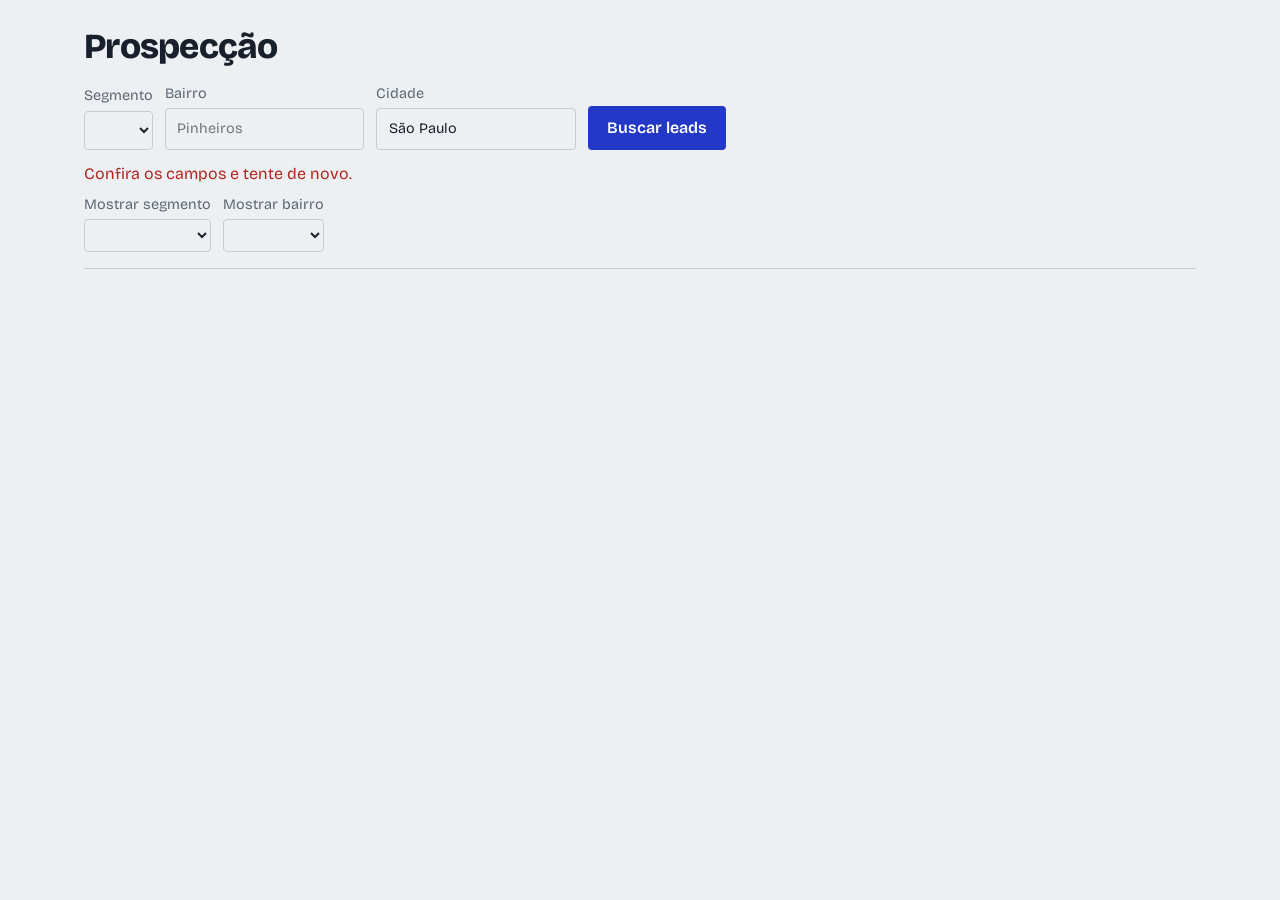
==== static/index.html @ 89476eca "first commit" ====
<!doctype html>
<html lang="pt-BR">
<head>
<meta charset="utf-8">
<meta name="viewport" content="width=device-width, initial-scale=1">
<title>Prospecção</title>
<link rel="preconnect" href="https://fonts.googleapis.com">
<link rel="preconnect" href="https://fonts.gstatic.com" crossorigin>
<link href="https://fonts.googleapis.com/css2?family=Bricolage+Grotesque:opsz,wght@12..96,400;12..96,600;12..96,800&display=swap" rel="stylesheet">
<style>
:root {
  --bg: #edf0f2;
  --ink: #18212b;
  --muted: #5b6672;
  --rule: #c5cdd4;
  --accent: #2438c8;
  --accent-ink: #ffffff;
  --danger: #b3261e;
}

@media (prefers-color-scheme: dark) {
  :root {
    --bg: #12171d;
    --ink: #e8ecf0;
    --muted: #9aa6b2;
    --rule: #2a333d;
    --accent: #8b99ff;
    --accent-ink: #12171d;
    --danger: #ff8a80;
  }
}

* {
  box-sizing: border-box;
}

body {
  margin: 0;
  background: var(--bg);
  color: var(--ink);
  font-family: "Bricolage Grotesque", system-ui, sans-serif;
  line-height: 1.5;
}

.wrap {
  max-width: 72rem;
  margin: 0 auto;
  padding: 0 1.25rem 4rem;
}

header {
  padding-top: 1.75rem;
}

h1 {
  margin: 0 0 1rem;
  font-size: 2.2rem;
  font-weight: 800;
  letter-spacing: -0.02em;
  line-height: 1.1;
}

form {
  display: flex;
  flex-wrap: wrap;
  align-items: flex-end;
  gap: 0.75rem;
}

label {
  display: grid;
  gap: 0.25rem;
  color: var(--muted);
  font-size: 0.9rem;
}

input,
select,
textarea {
  font: inherit;
  color: var(--ink);
  background: transparent;
  border: 1px solid var(--rule);
  border-radius: 4px;
  padding: 0.55rem 0.7rem;
}

select option {
  background: var(--bg);
  color: var(--ink);
}

button.primary {
  font: inherit;
  font-weight: 600;
  color: var(--accent-ink);
  background: var(--accent);
  border: 0;
  border-radius: 4px;
  padding: 0.6rem 1.2rem;
  cursor: pointer;
}

button.primary:disabled {
  opacity: 0.55;
  cursor: progress;
}

#message {
  min-height: 1.5rem;
  margin: 0.75rem 0 0;
  color: var(--muted);
}

#message.error {
  color: var(--danger);
}

#filters {
  display: flex;
  flex-wrap: wrap;
  gap: 0.75rem;
  margin-top: 0.5rem;
}

#filters select {
  padding: 0.35rem 0.6rem;
  font-size: 0.95rem;
}

#stages {
  display: flex;
  gap: 2rem;
  margin-top: 1rem;
  border-bottom: 1px solid var(--rule);
  overflow-x: auto;
}

#stages button {
  display: flex;
  align-items: baseline;
  gap: 0.5rem;
  margin-bottom: -1px;
  padding: 0.75rem 0 0.5rem;
  font: inherit;
  color: var(--muted);
  background: none;
  border: 0;
  border-bottom: 3px solid transparent;
  white-space: nowrap;
  cursor: pointer;
}

#stages button[aria-pressed="true"] {
  color: var(--ink);
  border-bottom-color: var(--accent);
}

.count {
  font-size: 1.9rem;
  font-weight: 800;
  font-variant-numeric: tabular-nums;
  line-height: 1;
}

.lead {
  display: grid;
  grid-template-columns: minmax(0, 1fr) auto;
  gap: 1rem 2rem;
  padding: 1.25rem 0;
  border-bottom: 1px solid var(--rule);
}

.lead h2 {
  margin: 0;
  font-size: 1.3rem;
  font-weight: 700;
  letter-spacing: -0.01em;
  line-height: 1.25;
}

.lead p {
  margin: 0.15rem 0 0;
}

.where {
  color: var(--muted);
}

.phone a {
  color: var(--ink);
  font-weight: 600;
  font-variant-numeric: tabular-nums;
}

.phone.missing {
  color: var(--muted);
}

.actions {
  display: flex;
  flex-wrap: wrap;
  gap: 0.5rem;
  margin: 0.75rem 0 0.6rem;
}

.actions a {
  padding: 0.3rem 0.75rem;
  color: var(--ink);
  font-size: 0.9rem;
  text-decoration: none;
  border: 1px solid var(--rule);
  border-radius: 4px;
}

.actions a:hover {
  border-color: var(--accent);
}

.lead textarea {
  display: block;
  width: 100%;
  min-height: 2.6rem;
  font-size: 0.95rem;
  resize: vertical;
}

.side {
  display: grid;
  align-content: start;
  justify-items: end;
  gap: 0.75rem;
}

.pips {
  display: flex;
  gap: 3px;
  padding-top: 0.45rem;
}

.pip {
  width: 8px;
  height: 8px;
  background: var(--rule);
}

.pip.on {
  background: var(--accent);
}

.empty {
  max-width: 40ch;
  padding: 3rem 0;
  color: var(--muted);
}

:focus-visible {
  outline: 2px solid var(--accent);
  outline-offset: 2px;
}

@media (max-width: 40rem) {
  .lead {
    grid-template-columns: minmax(0, 1fr);
  }

  .side {
    grid-auto-flow: column;
    justify-content: space-between;
    justify-items: start;
    align-items: center;
  }

  .pips {
    padding-top: 0;
  }

  #stages {
    gap: 1.25rem;
  }
}
</style>
</head>
<body>
<div class="wrap">
  <header>
    <h1>Prospecção</h1>
    <form id="search-form">
      <label>Segmento
        <select id="segment"></select>
      </label>
      <label>Bairro
        <input id="neighborhood" required minlength="2" placeholder="Pinheiros" autocomplete="off">
      </label>
      <label>Cidade
        <input id="city" value="São Paulo" autocomplete="off">
      </label>
      <button id="search-button" class="primary" type="submit">Buscar leads</button>
    </form>
    <p id="message" role="status"></p>
  </header>
  <div id="filters">
    <label>Mostrar segmento
      <select id="filter-segment"></select>
    </label>
    <label>Mostrar bairro
      <select id="filter-neighborhood"></select>
    </label>
  </div>
  <nav id="stages" aria-label="Etapas do funil"></nav>
  <main id="list"></main>
</div>
<script>
const STAGES = [
  ["novo", "Novos"],
  ["contatado", "Contatados"],
  ["respondeu", "Responderam"],
  ["fechado", "Fechados"],
  ["descartado", "Descartados"],
];
const STATUS_LABELS = {
  novo: "Novo",
  contatado: "Contatado",
  respondeu: "Respondeu",
  fechado: "Fechado",
  descartado: "Descartado",
};
const PIPS = 6;

const state = {
  leads: [],
  segments: {},
  stage: "novo",
  filter: { segment: "", neighborhood: "" },
};

const $ = (id) => document.getElementById(id);
const enc = encodeURIComponent;

function h(tag, attrs = {}, ...children) {
  const el = document.createElement(tag);
  for (const [key, value] of Object.entries(attrs)) {
    if (key === "class") el.className = value;
    else if (key.startsWith("on")) el.addEventListener(key.slice(2), value);
    else if (value === true) el.setAttribute(key, "");
    else if (value !== false && value != null) el.setAttribute(key, value);
  }
  el.append(...children.filter((child) => child != null && child !== false));
  return el;
}

function plural(count, one, many) {
  return `${count} ${count === 1 ? one : many}`;
}

function showMessage(text, isError = false) {
  $("message").textContent = text;
  $("message").className = isError ? "error" : "";
}

async function api(path, options) {
  const response = await fetch(path, options);
  const body = await response.json().catch(() => ({}));
  if (!response.ok) {
    throw new Error(
      typeof body.detail === "string"
        ? body.detail
        : "Confira os campos e tente de novo."
    );
  }
  return body;
}

function whatsappUrl(phone) {
  const digits = phone.replace(/\D/g, "");
  const national =
    digits.startsWith("55") && digits.length >= 12 ? digits.slice(2) : digits;
  if (national.length === 11 && national[2] === "9") {
    return `https://wa.me/55${national}`;
  }
  return null;
}

function instagramUrl(handle) {
  if (/^https?:\/\//i.test(handle)) return handle;
  return `https://instagram.com/${enc(handle.replace(/^@/, ""))}`;
}

function placeQuery(lead) {
  return [lead.name, lead.address, lead.neighborhood].filter(Boolean).join(" ");
}

function mapsUrl(lead) {
  return `https://www.google.com/maps/search/?api=1&query=${enc(placeQuery(lead))}`;
}

function siteCheckUrl(lead) {
  return `https://www.google.com/search?q=${enc(placeQuery(lead))}`;
}

function externalLink(href, label) {
  return h(
    "a",
    { href, target: "_blank", rel: "noopener noreferrer" },
    label
  );
}

async function updateLead(id, patch, rerender = true) {
  try {
    const updated = await api(`/api/leads/${enc(id)}`, {
      method: "PATCH",
      headers: { "Content-Type": "application/json" },
      body: JSON.stringify(patch),
    });
    state.leads = state.leads.map((lead) => (lead.id === id ? updated : lead));
    if (rerender) render();
  } catch (error) {
    showMessage(error.message, true);
  }
}

function leadRow(lead) {
  const segmentLabel = state.segments[lead.segment] || lead.segment;
  const whatsapp = lead.phone ? whatsappUrl(lead.phone) : null;
  const pips = h(
    "div",
    {
      class: "pips",
      role: "img",
      "aria-label": `Cadastro completo em ${lead.score} de ${PIPS} itens`,
      title:
        "Quanto mais completo o cadastro no mapa (telefone, horário, endereço, Instagram), mais fácil de abordar",
    },
    ...Array.from({ length: PIPS }, (_, index) =>
      h("span", { class: index < lead.score ? "pip on" : "pip" })
    )
  );
  const status = h(
    "select",
    {
      "aria-label": `Etapa de ${lead.name}`,
      onchange: (event) => updateLead(lead.id, { status: event.target.value }),
    },
    ...STAGES.map(([key]) =>
      h(
        "option",
        { value: key, selected: key === lead.status },
        STATUS_LABELS[key]
      )
    )
  );

  return h(
    "article",
    { class: "lead" },
    h(
      "div",
      { class: "info" },
      h("h2", {}, lead.name),
      h("p", { class: "where" }, `${segmentLabel} em ${lead.neighborhood}`),
      lead.address ? h("p", { class: "address" }, lead.address) : null,
      lead.phone
        ? h(
            "p",
            { class: "phone" },
            h("a", { href: `tel:${lead.phone.replace(/[^\d+]/g, "")}` }, lead.phone)
          )
        : h("p", { class: "phone missing" }, "Sem telefone cadastrado"),
      h(
        "div",
        { class: "actions" },
        externalLink(mapsUrl(lead), "Checar no Maps"),
        externalLink(siteCheckUrl(lead), "Conferir site"),
        lead.instagram ? externalLink(instagramUrl(lead.instagram), "Instagram") : null,
        whatsapp ? externalLink(whatsapp, "WhatsApp") : null
      ),
      h(
        "textarea",
        {
          rows: "2",
          placeholder: "Anotações: quem atendeu, o que ficou combinado",
          "aria-label": `Anotações sobre ${lead.name}`,
          onchange: (event) =>
            updateLead(lead.id, { notes: event.target.value }, false),
        },
        lead.notes
      )
    ),
    h("div", { class: "side" }, pips, status)
  );
}

function filteredLeads() {
  const { segment, neighborhood } = state.filter;
  return state.leads.filter(
    (lead) =>
      (!segment || lead.segment === segment) &&
      (!neighborhood || lead.neighborhood === neighborhood)
  );
}

function filterSelect(id, key, allLabel, labelOf) {
  const values = [...new Set(state.leads.map((lead) => lead[key]))].sort();
  $(id).replaceChildren(
    h("option", { value: "", selected: state.filter[key] === "" }, allLabel),
    ...values.map((value) =>
      h(
        "option",
        { value, selected: state.filter[key] === value },
        labelOf(value)
      )
    )
  );
}

function renderFilters() {
  filterSelect(
    "filter-segment",
    "segment",
    "Todos os segmentos",
    (key) => state.segments[key] || key
  );
  filterSelect(
    "filter-neighborhood",
    "neighborhood",
    "Todos os bairros",
    (value) => value
  );
}

function renderStages() {
  const counts = Object.fromEntries(STAGES.map(([key]) => [key, 0]));
  filteredLeads().forEach((lead) => {
    counts[lead.status] += 1;
  });
  $("stages").replaceChildren(
    ...STAGES.map(([key, label]) =>
      h(
        "button",
        {
          type: "button",
          "aria-pressed": String(state.stage === key),
          onclick: () => {
            state.stage = key;
            render();
          },
        },
        h("span", { class: "count" }, String(counts[key])),
        h("span", {}, label)
      )
    )
  );
}

function renderList() {
  const visible = filteredLeads().filter((lead) => lead.status === state.stage);
  if (visible.length === 0) {
    const text =
      state.leads.length === 0
        ? "Nenhum lead ainda. Escolha um segmento e um bairro e clique em Buscar leads."
        : "Nenhum lead nesta etapa.";
    $("list").replaceChildren(h("p", { class: "empty" }, text));
    return;
  }
  $("list").replaceChildren(...visible.map(leadRow));
}

function render() {
  renderFilters();
  renderStages();
  renderList();
}

$("filter-segment").addEventListener("change", (event) => {
  state.filter.segment = event.target.value;
  render();
});

$("filter-neighborhood").addEventListener("change", (event) => {
  state.filter.neighborhood = event.target.value;
  render();
});

$("search-form").addEventListener("submit", async (event) => {
  event.preventDefault();
  const button = $("search-button");
  button.disabled = true;
  showMessage("Buscando no mapa. Isso pode levar até um minuto.");
  try {
    const result = await api("/api/search", {
      method: "POST",
      headers: { "Content-Type": "application/json" },
      body: JSON.stringify({
        segment: $("segment").value,
        neighborhood: $("neighborhood").value,
        city: $("city").value,
      }),
    });
    state.leads = await api("/api/leads");
    state.stage = "novo";
    state.filter = {
      segment: $("segment").value,
      neighborhood: $("neighborhood").value.trim(),
    };
    render();
    showMessage(
      `${plural(result.total, "lugar", "lugares")} no mapa, ${result.found} sem site cadastrado, ${plural(result.added, "novo", "novos")} na sua lista.`
    );
  } catch (error) {
    showMessage(error.message, true);
  } finally {
    button.disabled = false;
  }
});

async function init() {
  try {
    const segments = await api("/api/segments");
    segments.forEach(({ key, label }) => {
      state.segments[key] = label;
      $("segment").append(h("option", { value: key }, label));
    });
    state.leads = await api("/api/leads");
    render();
  } catch (error) {
    showMessage(error.message, true);
  }
}

init();
</script>
</body>
</html>
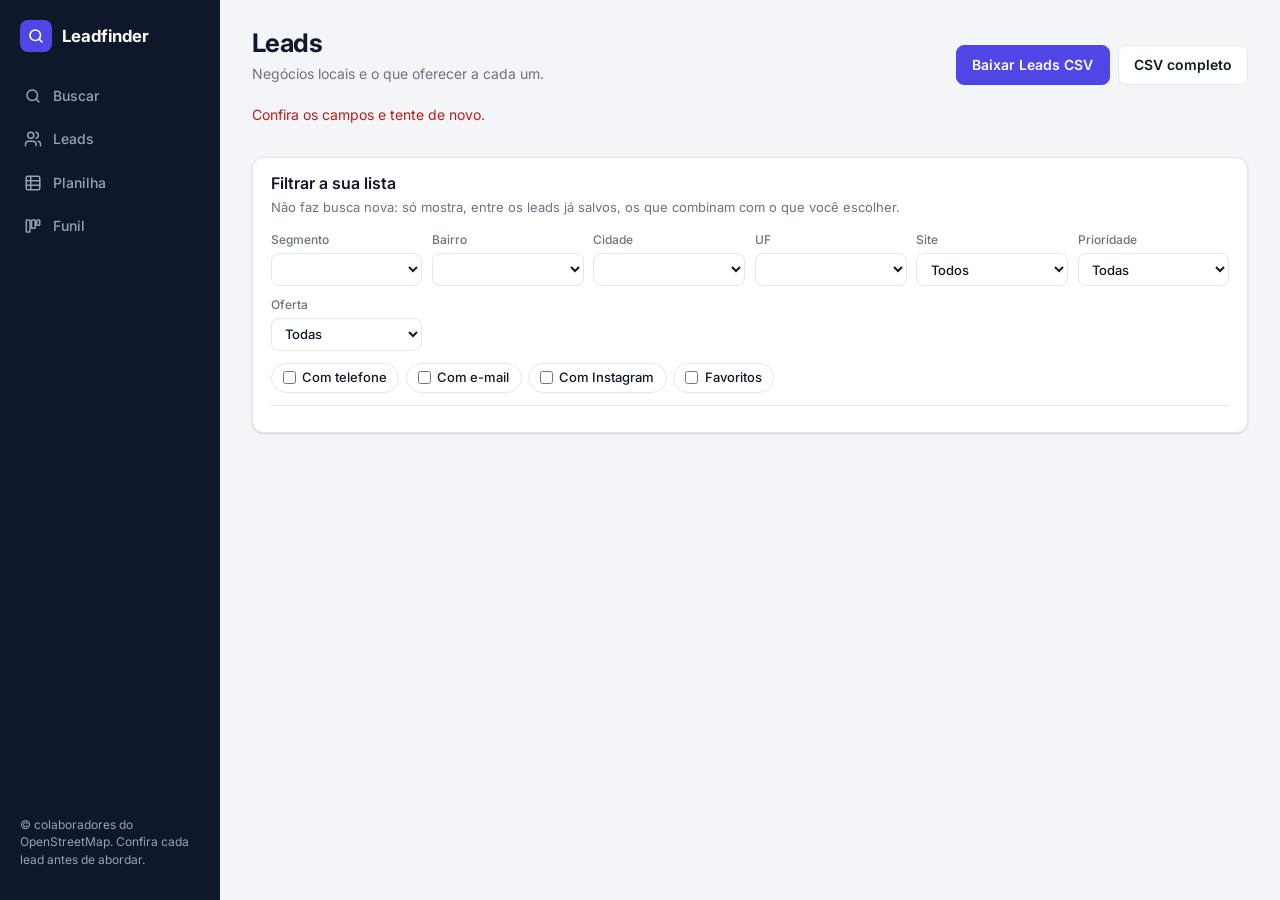
==== commit 46fbf5d3: "novo modelo" ====
--- a/static/index.html
+++ b/static/index.html
@@ -3,255 +3,820 @@
 <head>
 <meta charset="utf-8">
 <meta name="viewport" content="width=device-width, initial-scale=1">
-<title>Prospecção</title>
+<title>Leadfinder · Prospecção</title>
 <link rel="preconnect" href="https://fonts.googleapis.com">
 <link rel="preconnect" href="https://fonts.gstatic.com" crossorigin>
-<link href="https://fonts.googleapis.com/css2?family=Bricolage+Grotesque:opsz,wght@12..96,400;12..96,600;12..96,800&display=swap" rel="stylesheet">
+<link href="https://fonts.googleapis.com/css2?family=Inter:wght@400;500;600;700&display=swap" rel="stylesheet">
 <style>
 :root {
-  --bg: #edf0f2;
-  --ink: #18212b;
-  --muted: #5b6672;
-  --rule: #c5cdd4;
-  --accent: #2438c8;
+  --bg: #f4f5f8;
+  --surface: #ffffff;
+  --surface-2: #f8f9fb;
+  --ink: #111827;
+  --muted: #6b7280;
+  --rule: #e5e7eb;
+  --accent: #4f46e5;
+  --accent-soft: #eef2ff;
   --accent-ink: #ffffff;
-  --danger: #b3261e;
+  --side: #0f172a;
+  --side-ink: #94a3b8;
+  --side-strong: #f8fafc;
+  --side-active: #1e293b;
+  --good: #047857;
+  --good-soft: #ecfdf5;
+  --warn: #b45309;
+  --warn-soft: #fffbeb;
+  --bad: #b91c1c;
+  --bad-soft: #fef2f2;
+  --info: #1d4ed8;
+  --info-soft: #eff6ff;
+  --shadow: 0 1px 2px rgba(16, 24, 40, 0.05), 0 1px 3px rgba(16, 24, 40, 0.08);
+  --overlay: rgba(15, 23, 42, 0.35);
 }
 
 @media (prefers-color-scheme: dark) {
   :root {
-    --bg: #12171d;
-    --ink: #e8ecf0;
-    --muted: #9aa6b2;
-    --rule: #2a333d;
-    --accent: #8b99ff;
-    --accent-ink: #12171d;
-    --danger: #ff8a80;
+    --bg: #0b0f17;
+    --surface: #121826;
+    --surface-2: #0f1522;
+    --ink: #e5e7eb;
+    --muted: #94a3b8;
+    --rule: #222b3a;
+    --accent: #818cf8;
+    --accent-soft: #1e1b4b;
+    --accent-ink: #0b0f17;
+    --side: #070a10;
+    --side-ink: #8391a7;
+    --side-strong: #f1f5f9;
+    --side-active: #161d2b;
+    --good: #34d399;
+    --good-soft: #06291d;
+    --warn: #fbbf24;
+    --warn-soft: #2b1f06;
+    --bad: #f87171;
+    --bad-soft: #2d0e0e;
+    --info: #60a5fa;
+    --info-soft: #0c1a33;
+    --shadow: 0 1px 2px rgba(0, 0, 0, 0.4);
+    --overlay: rgba(0, 0, 0, 0.55);
   }
 }
 
 * {
   box-sizing: border-box;
+}
+
+[hidden] {
+  display: none !important;
 }
 
 body {
   margin: 0;
   background: var(--bg);
   color: var(--ink);
-  font-family: "Bricolage Grotesque", system-ui, sans-serif;
-  line-height: 1.5;
-}
-
-.wrap {
-  max-width: 72rem;
-  margin: 0 auto;
-  padding: 0 1.25rem 4rem;
-}
-
-header {
-  padding-top: 1.75rem;
-}
-
-h1 {
-  margin: 0 0 1rem;
-  font-size: 2.2rem;
-  font-weight: 800;
-  letter-spacing: -0.02em;
-  line-height: 1.1;
-}
-
-form {
-  display: flex;
-  flex-wrap: wrap;
-  align-items: flex-end;
-  gap: 0.75rem;
-}
-
-label {
-  display: grid;
-  gap: 0.25rem;
-  color: var(--muted);
-  font-size: 0.9rem;
-}
-
+  font-family: "Inter", system-ui, sans-serif;
+  font-size: 14px;
+  line-height: 1.45;
+}
+
+button,
 input,
 select,
 textarea {
   font: inherit;
-  color: var(--ink);
-  background: transparent;
-  border: 1px solid var(--rule);
-  border-radius: 4px;
-  padding: 0.55rem 0.7rem;
-}
-
-select option {
-  background: var(--bg);
-  color: var(--ink);
-}
-
-button.primary {
-  font: inherit;
-  font-weight: 600;
+  color: inherit;
+}
+
+a {
+  color: var(--accent);
+}
+
+.app {
+  display: grid;
+  grid-template-columns: 220px minmax(0, 1fr);
+  min-height: 100vh;
+}
+
+.sidebar {
+  position: sticky;
+  top: 0;
+  display: flex;
+  flex-direction: column;
+  height: 100vh;
+  padding: 1.25rem 0.75rem;
+  background: var(--side);
+  color: var(--side-ink);
+}
+
+.brand {
+  display: flex;
+  align-items: center;
+  gap: 0.6rem;
+  padding: 0 0.5rem 1.5rem;
+  color: var(--side-strong);
+  font-size: 1.05rem;
+  font-weight: 700;
+}
+
+.brand-mark {
+  display: grid;
+  place-items: center;
+  width: 2rem;
+  height: 2rem;
+  border-radius: 8px;
+  background: var(--accent);
   color: var(--accent-ink);
-  background: var(--accent);
+}
+
+.nav {
+  display: grid;
+  gap: 0.25rem;
+}
+
+.nav button {
+  display: flex;
+  align-items: center;
+  gap: 0.7rem;
+  width: 100%;
+  padding: 0.6rem 0.75rem;
   border: 0;
-  border-radius: 4px;
-  padding: 0.6rem 1.2rem;
+  border-radius: 8px;
+  background: none;
+  color: var(--side-ink);
+  font-weight: 500;
+  text-align: left;
   cursor: pointer;
 }
 
-button.primary:disabled {
-  opacity: 0.55;
-  cursor: progress;
-}
-
-#message {
-  min-height: 1.5rem;
-  margin: 0.75rem 0 0;
-  color: var(--muted);
-}
-
-#message.error {
-  color: var(--danger);
-}
-
-#filters {
+.nav button:hover {
+  color: var(--side-strong);
+}
+
+.nav button[aria-current="page"] {
+  background: var(--side-active);
+  color: var(--side-strong);
+}
+
+.nav svg,
+.icon {
+  flex: none;
+  width: 18px;
+  height: 18px;
+}
+
+.sidebar-foot {
+  margin-top: auto;
+  padding: 0 0.5rem;
+  font-size: 12px;
+}
+
+main {
+  min-width: 0;
+  padding: 1.5rem 2rem 4rem;
+}
+
+.page-head {
   display: flex;
   flex-wrap: wrap;
-  gap: 0.75rem;
-  margin-top: 0.5rem;
-}
-
-#filters select {
-  padding: 0.35rem 0.6rem;
-  font-size: 0.95rem;
-}
-
-#stages {
-  display: flex;
-  gap: 2rem;
-  margin-top: 1rem;
-  border-bottom: 1px solid var(--rule);
-  overflow-x: auto;
-}
-
-#stages button {
-  display: flex;
-  align-items: baseline;
-  gap: 0.5rem;
-  margin-bottom: -1px;
-  padding: 0.75rem 0 0.5rem;
-  font: inherit;
+  align-items: flex-end;
+  justify-content: space-between;
+  gap: 1rem;
+  margin-bottom: 1.25rem;
+}
+
+h1 {
+  margin: 0;
+  font-size: 1.6rem;
+  font-weight: 700;
+  letter-spacing: -0.02em;
+}
+
+.page-head p {
+  margin: 0.2rem 0 0;
   color: var(--muted);
-  background: none;
-  border: 0;
-  border-bottom: 3px solid transparent;
-  white-space: nowrap;
-  cursor: pointer;
-}
-
-#stages button[aria-pressed="true"] {
-  color: var(--ink);
-  border-bottom-color: var(--accent);
-}
-
-.count {
-  font-size: 1.9rem;
-  font-weight: 800;
-  font-variant-numeric: tabular-nums;
-  line-height: 1;
-}
-
-.lead {
-  display: grid;
-  grid-template-columns: minmax(0, 1fr) auto;
-  gap: 1rem 2rem;
-  padding: 1.25rem 0;
-  border-bottom: 1px solid var(--rule);
-}
-
-.lead h2 {
-  margin: 0;
-  font-size: 1.3rem;
-  font-weight: 700;
-  letter-spacing: -0.01em;
-  line-height: 1.25;
-}
-
-.lead p {
-  margin: 0.15rem 0 0;
-}
-
-.where {
-  color: var(--muted);
-}
-
-.phone a {
-  color: var(--ink);
-  font-weight: 600;
-  font-variant-numeric: tabular-nums;
-}
-
-.phone.missing {
-  color: var(--muted);
-}
-
-.actions {
+}
+
+.actions-row {
   display: flex;
   flex-wrap: wrap;
   gap: 0.5rem;
-  margin: 0.75rem 0 0.6rem;
-}
-
-.actions a {
-  padding: 0.3rem 0.75rem;
+}
+
+.btn {
+  display: inline-flex;
+  align-items: center;
+  justify-content: center;
+  gap: 0.45rem;
+  padding: 0.55rem 0.95rem;
+  border: 1px solid var(--rule);
+  border-radius: 8px;
+  background: var(--surface);
   color: var(--ink);
-  font-size: 0.9rem;
+  font-weight: 600;
   text-decoration: none;
+  white-space: nowrap;
+  cursor: pointer;
+}
+
+.btn:hover {
+  border-color: var(--accent);
+}
+
+.btn.primary {
+  border-color: var(--accent);
+  background: var(--accent);
+  color: var(--accent-ink);
+}
+
+.btn.small {
+  padding: 0.35rem 0.7rem;
+  font-size: 13px;
+  font-weight: 500;
+}
+
+.btn:disabled {
+  opacity: 0.6;
+  cursor: progress;
+}
+
+.btn[aria-pressed="true"] {
+  border-color: var(--accent);
+  color: var(--accent);
+  background: var(--accent-soft);
+}
+
+.card {
   border: 1px solid var(--rule);
-  border-radius: 4px;
-}
-
-.actions a:hover {
+  border-radius: 12px;
+  background: var(--surface);
+  box-shadow: var(--shadow);
+}
+
+.search {
+  padding: 1rem 1.25rem;
+}
+
+.card-title {
+  margin: 0;
+  font-size: 1rem;
+  font-weight: 600;
+}
+
+.card-hint {
+  margin: 0.15rem 0 0.9rem;
+  color: var(--muted);
+  font-size: 13px;
+}
+
+.search form {
+  display: grid;
+  grid-template-columns: minmax(10rem, 1fr) minmax(10rem, 1.4fr) minmax(10rem, 1.2fr) auto;
+  align-items: end;
+  gap: 0.75rem;
+}
+
+label {
+  display: grid;
+  gap: 0.3rem;
+  color: var(--muted);
+  font-size: 12px;
+  font-weight: 500;
+}
+
+input,
+select,
+textarea {
+  width: 100%;
+  padding: 0.55rem 0.7rem;
+  border: 1px solid var(--rule);
+  border-radius: 8px;
+  background: var(--surface);
+  color: var(--ink);
+  font-size: 14px;
+}
+
+input:focus,
+select:focus,
+textarea:focus {
+  outline: 2px solid var(--accent-soft);
   border-color: var(--accent);
 }
 
-.lead textarea {
+select option {
+  background: var(--surface);
+}
+
+.field-hint {
+  min-height: 1.1em;
+  font-size: 12px;
+  font-weight: 400;
+}
+
+.areas {
+  margin-top: 1rem;
+}
+
+.areas-head {
+  padding: 1rem 1.25rem 0.5rem;
+}
+
+.progress {
+  height: 4px;
+  margin-top: 0.9rem;
+  overflow: hidden;
+  border-radius: 999px;
+  background: var(--accent-soft);
+}
+
+.progress[hidden] {
+  display: none;
+}
+
+.progress span {
   display: block;
+  width: 35%;
+  height: 100%;
+  border-radius: 999px;
+  background: var(--accent);
+  animation: slide 1.4s ease-in-out infinite;
+}
+
+@keyframes slide {
+  from {
+    transform: translateX(-100%);
+  }
+  to {
+    transform: translateX(300%);
+  }
+}
+
+#message {
+  margin: 0 0 1rem;
+  color: var(--muted);
+}
+
+#message:empty {
+  display: none;
+}
+
+#message.error {
+  color: var(--bad);
+}
+
+.stats {
+  display: grid;
+  grid-template-columns: repeat(4, minmax(0, 1fr));
+  gap: 0.75rem;
+  margin: 1rem 0;
+}
+
+.stat {
+  padding: 0.9rem 1.1rem;
+}
+
+.stat strong {
+  display: block;
+  font-size: 1.6rem;
+  font-weight: 700;
+  letter-spacing: -0.02em;
+  font-variant-numeric: tabular-nums;
+}
+
+.stat span {
+  color: var(--muted);
+  font-size: 13px;
+}
+
+.toolbar {
+  padding: 0.9rem 1.1rem;
+}
+
+.filters {
+  display: grid;
+  grid-template-columns: repeat(auto-fill, minmax(8.5rem, 1fr));
+  gap: 0.6rem;
+}
+
+.filters select {
+  padding: 0.4rem 0.6rem;
+  font-size: 13px;
+}
+
+.toggles {
+  display: flex;
+  flex-wrap: wrap;
+  gap: 0.4rem;
+  margin-top: 0.75rem;
+}
+
+.chip {
+  display: inline-flex;
+  align-items: center;
+  gap: 0.4rem;
+  width: auto;
+  padding: 0.3rem 0.7rem;
+  border: 1px solid var(--rule);
+  border-radius: 999px;
+  background: var(--surface);
+  color: var(--ink);
+  font-size: 13px;
+  font-weight: 500;
+  cursor: pointer;
+}
+
+.chip input {
+  width: auto;
+  margin: 0;
+  accent-color: var(--accent);
+}
+
+.chip:has(input:checked),
+.chip[aria-pressed="true"] {
+  border-color: var(--accent);
+  background: var(--accent-soft);
+  color: var(--accent);
+}
+
+.chip .count {
+  color: var(--muted);
+  font-variant-numeric: tabular-nums;
+}
+
+.stages {
+  display: flex;
+  flex-wrap: wrap;
+  gap: 0.4rem;
+  margin-top: 0.75rem;
+  padding-top: 0.75rem;
+  border-top: 1px solid var(--rule);
+}
+
+.stages[hidden] {
+  display: none;
+}
+
+.view {
+  margin-top: 1rem;
+}
+
+.view[hidden] {
+  display: none;
+}
+
+.table-wrap {
+  overflow-x: auto;
+}
+
+table {
   width: 100%;
-  min-height: 2.6rem;
-  font-size: 0.95rem;
-  resize: vertical;
-}
-
-.side {
+  border-collapse: collapse;
+}
+
+th {
+  padding: 0.7rem 1rem;
+  border-bottom: 1px solid var(--rule);
+  color: var(--muted);
+  font-size: 11px;
+  font-weight: 600;
+  letter-spacing: 0.06em;
+  text-align: left;
+  text-transform: uppercase;
+  white-space: nowrap;
+}
+
+td {
+  padding: 0.75rem 1rem;
+  border-bottom: 1px solid var(--rule);
+  vertical-align: middle;
+}
+
+tbody tr {
+  cursor: pointer;
+}
+
+tbody tr:hover {
+  background: var(--surface-2);
+}
+
+tbody tr:last-child td {
+  border-bottom: 0;
+}
+
+.name {
+  padding: 0;
+  border: 0;
+  background: none;
+  color: var(--ink);
+  font-weight: 600;
+  text-align: left;
+  cursor: pointer;
+}
+
+.sub {
+  margin-top: 0.1rem;
+  color: var(--muted);
+  font-size: 12px;
+}
+
+.star {
+  padding: 0.2rem;
+  border: 0;
+  background: none;
+  color: var(--muted);
+  font-size: 1.05rem;
+  line-height: 1;
+  cursor: pointer;
+}
+
+.star[aria-pressed="true"] {
+  color: #f59e0b;
+}
+
+.badge {
+  display: inline-flex;
+  align-items: center;
+  gap: 0.35rem;
+  padding: 0.15rem 0.55rem;
+  border-radius: 999px;
+  background: var(--surface-2);
+  color: var(--muted);
+  font-size: 12px;
+  font-weight: 600;
+  white-space: nowrap;
+}
+
+.badge::before {
+  content: "";
+  width: 6px;
+  height: 6px;
+  border-radius: 50%;
+  background: currentColor;
+}
+
+.badge.plain::before {
+  display: none;
+}
+
+.tone-good {
+  background: var(--good-soft);
+  color: var(--good);
+}
+
+.tone-warn {
+  background: var(--warn-soft);
+  color: var(--warn);
+}
+
+.tone-bad {
+  background: var(--bad-soft);
+  color: var(--bad);
+}
+
+.tone-info {
+  background: var(--info-soft);
+  color: var(--info);
+}
+
+.tone-accent {
+  background: var(--accent-soft);
+  color: var(--accent);
+}
+
+.pills {
+  display: flex;
+  flex-wrap: wrap;
+  gap: 0.3rem;
+}
+
+.contact-cell {
+  font-variant-numeric: tabular-nums;
+  white-space: nowrap;
+}
+
+.muted {
+  color: var(--muted);
+}
+
+.empty {
+  padding: 3rem 1rem;
+  color: var(--muted);
+  text-align: center;
+}
+
+.sheet th,
+.sheet td {
+  padding: 0.55rem 0.8rem;
+  font-size: 13px;
+  white-space: nowrap;
+}
+
+.sheet td {
+  max-width: 22rem;
+  overflow: hidden;
+  text-overflow: ellipsis;
+}
+
+.sheet thead th {
+  position: sticky;
+  top: 0;
+  z-index: 2;
+  background: var(--surface);
+}
+
+.sheet th:first-child,
+.sheet td:first-child {
+  position: sticky;
+  left: 0;
+  z-index: 1;
+  background: var(--surface);
+  font-weight: 600;
+}
+
+.sheet thead th:first-child {
+  z-index: 3;
+}
+
+.sheet tr:hover td:first-child {
+  background: var(--surface-2);
+}
+
+.sheet-wrap {
+  max-height: 70vh;
+  overflow: auto;
+}
+
+.sheet-head {
+  display: flex;
+  flex-wrap: wrap;
+  align-items: center;
+  justify-content: space-between;
+  gap: 0.5rem;
+  padding: 0.9rem 1.1rem;
+  border-bottom: 1px solid var(--rule);
+}
+
+.board {
   display: grid;
-  align-content: start;
-  justify-items: end;
+  grid-auto-columns: minmax(15rem, 1fr);
+  grid-auto-flow: column;
   gap: 0.75rem;
-}
-
-.pips {
+  overflow-x: auto;
+  padding-bottom: 0.5rem;
+}
+
+.column {
   display: flex;
-  gap: 3px;
-  padding-top: 0.45rem;
-}
-
-.pip {
-  width: 8px;
-  height: 8px;
-  background: var(--rule);
-}
-
-.pip.on {
-  background: var(--accent);
-}
-
-.empty {
-  max-width: 40ch;
-  padding: 3rem 0;
+  flex-direction: column;
+  gap: 0.6rem;
+  min-height: 12rem;
+  padding: 0.9rem;
+  border: 1px solid var(--rule);
+  border-radius: 12px;
+  background: var(--surface-2);
+}
+
+.column-head {
+  display: flex;
+  align-items: center;
+  justify-content: space-between;
+  font-weight: 700;
+}
+
+.deal {
+  padding: 0.8rem 0.9rem;
+  cursor: pointer;
+}
+
+.deal:hover {
+  border-color: var(--accent);
+}
+
+.deal .name {
+  display: block;
+  margin-bottom: 0.15rem;
+}
+
+.deal .pills {
+  margin-top: 0.5rem;
+}
+
+.overlay {
+  position: fixed;
+  inset: 0;
+  z-index: 10;
+  background: var(--overlay);
+}
+
+.overlay[hidden],
+.drawer[hidden] {
+  display: none;
+}
+
+.drawer {
+  position: fixed;
+  top: 0;
+  right: 0;
+  bottom: 0;
+  z-index: 11;
+  width: min(30rem, 100%);
+  overflow-y: auto;
+  padding: 1.4rem;
+  border-left: 1px solid var(--rule);
+  background: var(--surface);
+  box-shadow: -8px 0 24px rgba(15, 23, 42, 0.12);
+}
+
+.drawer-head {
+  display: flex;
+  align-items: flex-start;
+  justify-content: space-between;
+  gap: 1rem;
+}
+
+.drawer h2 {
+  margin: 0;
+  font-size: 1.25rem;
+  letter-spacing: -0.01em;
+}
+
+.drawer h3 {
+  margin: 1.4rem 0 0.6rem;
   color: var(--muted);
+  font-size: 11px;
+  font-weight: 600;
+  letter-spacing: 0.06em;
+  text-transform: uppercase;
+}
+
+.drawer-meta {
+  display: flex;
+  flex-wrap: wrap;
+  align-items: center;
+  gap: 0.5rem;
+  margin-top: 0.9rem;
+}
+
+.drawer-meta select {
+  width: auto;
+  padding: 0.3rem 0.6rem;
+  font-size: 13px;
+}
+
+.links {
+  display: flex;
+  flex-wrap: wrap;
+  gap: 0.4rem;
+}
+
+.offer-list,
+.reasons {
+  display: grid;
+  gap: 0.4rem;
+  margin: 0;
+  padding: 0;
+  list-style: none;
+}
+
+.offer-list li {
+  padding: 0.6rem 0.75rem;
+  border-radius: 8px;
+  background: var(--accent-soft);
+}
+
+.offer-list strong {
+  display: block;
+  color: var(--accent);
+}
+
+.reasons li {
+  padding-left: 1rem;
+  text-indent: -1rem;
+}
+
+.reasons li::before {
+  content: "• ";
+  color: var(--muted);
+}
+
+.manual-form {
+  display: grid;
+  grid-template-columns: 1fr 1fr;
+  gap: 0.6rem;
+}
+
+.manual-form .full {
+  grid-column: 1 / -1;
+}
+
+.icon-btn {
+  display: grid;
+  place-items: center;
+  width: 2rem;
+  height: 2rem;
+  border: 1px solid var(--rule);
+  border-radius: 8px;
+  background: var(--surface);
+  cursor: pointer;
 }
 
 :focus-visible {
@@ -259,57 +824,200 @@
   outline-offset: 2px;
 }
 
-@media (max-width: 40rem) {
-  .lead {
+@media (max-width: 64rem) {
+  .stats {
+    grid-template-columns: repeat(2, minmax(0, 1fr));
+  }
+
+  .search form {
+    grid-template-columns: 1fr 1fr;
+  }
+}
+
+@media (max-width: 48rem) {
+  .app {
     grid-template-columns: minmax(0, 1fr);
   }
 
-  .side {
-    grid-auto-flow: column;
-    justify-content: space-between;
-    justify-items: start;
+  .sidebar {
+    position: static;
+    flex-direction: row;
     align-items: center;
-  }
-
-  .pips {
-    padding-top: 0;
-  }
-
-  #stages {
-    gap: 1.25rem;
+    height: auto;
+    padding: 0.6rem 1rem;
+  }
+
+  .brand {
+    padding: 0;
+  }
+
+  .brand span:last-child,
+  .sidebar-foot {
+    display: none;
+  }
+
+  .nav {
+    display: flex;
+    margin-left: auto;
+  }
+
+  .nav button {
+    padding: 0.5rem 0.6rem;
+  }
+
+  .nav button span {
+    display: none;
+  }
+
+  .nav button[aria-current="page"] span {
+    display: inline;
+  }
+
+  main {
+    padding: 1rem;
+  }
+
+  .search form,
+  .manual-form {
+    grid-template-columns: minmax(0, 1fr);
   }
 }
 </style>
 </head>
 <body>
-<div class="wrap">
-  <header>
-    <h1>Prospecção</h1>
-    <form id="search-form">
-      <label>Segmento
-        <select id="segment"></select>
-      </label>
-      <label>Bairro
-        <input id="neighborhood" required minlength="2" placeholder="Pinheiros" autocomplete="off">
-      </label>
-      <label>Cidade
-        <input id="city" value="São Paulo" autocomplete="off">
-      </label>
-      <button id="search-button" class="primary" type="submit">Buscar leads</button>
-    </form>
+<div class="app">
+  <aside class="sidebar">
+    <div class="brand">
+      <span class="brand-mark">
+        <svg class="icon" viewBox="0 0 24 24" fill="none" stroke="currentColor" stroke-width="2.2" stroke-linecap="round" stroke-linejoin="round"><circle cx="11" cy="11" r="7"/><path d="m20 20-3.5-3.5"/></svg>
+      </span>
+      <span>Leadfinder</span>
+    </div>
+    <nav class="nav" aria-label="Seções">
+      <button type="button" data-view="buscar">
+        <svg viewBox="0 0 24 24" fill="none" stroke="currentColor" stroke-width="2" stroke-linecap="round" stroke-linejoin="round"><circle cx="11" cy="11" r="7"/><path d="m20 20-3.5-3.5"/></svg>
+        <span>Buscar</span>
+      </button>
+      <button type="button" data-view="leads">
+        <svg viewBox="0 0 24 24" fill="none" stroke="currentColor" stroke-width="2" stroke-linecap="round" stroke-linejoin="round"><path d="M16 21v-2a4 4 0 0 0-4-4H6a4 4 0 0 0-4 4v2"/><circle cx="9" cy="7" r="4"/><path d="M22 21v-2a4 4 0 0 0-3-3.87"/><path d="M16 3.13a4 4 0 0 1 0 7.75"/></svg>
+        <span>Leads</span>
+      </button>
+      <button type="button" data-view="planilha">
+        <svg viewBox="0 0 24 24" fill="none" stroke="currentColor" stroke-width="2" stroke-linecap="round" stroke-linejoin="round"><rect x="3" y="3" width="18" height="18" rx="2"/><path d="M3 9h18M3 15h18M9 3v18"/></svg>
+        <span>Planilha</span>
+      </button>
+      <button type="button" data-view="funil">
+        <svg viewBox="0 0 24 24" fill="none" stroke="currentColor" stroke-width="2" stroke-linecap="round" stroke-linejoin="round"><rect x="3" y="4" width="5" height="16" rx="1"/><rect x="10" y="4" width="5" height="11" rx="1"/><rect x="17" y="4" width="4" height="7" rx="1"/></svg>
+        <span>Funil</span>
+      </button>
+    </nav>
+    <p class="sidebar-foot">© colaboradores do OpenStreetMap. Confira cada lead antes de abordar.</p>
+  </aside>
+
+  <main>
+    <div class="page-head">
+      <div>
+        <h1 id="page-title">Leads</h1>
+        <p id="page-subtitle">Negócios locais e o que oferecer a cada um.</p>
+      </div>
+      <div class="actions-row" id="head-actions">
+        <button id="export-leads" class="btn primary" type="button">Baixar Leads CSV</button>
+        <button id="export-full" class="btn" type="button">CSV completo</button>
+      </div>
+    </div>
+
     <p id="message" role="status"></p>
-  </header>
-  <div id="filters">
-    <label>Mostrar segmento
-      <select id="filter-segment"></select>
-    </label>
-    <label>Mostrar bairro
-      <select id="filter-neighborhood"></select>
-    </label>
-  </div>
-  <nav id="stages" aria-label="Etapas do funil"></nav>
-  <main id="list"></main>
+
+    <section class="view" id="view-buscar" hidden>
+    <div class="card search" aria-label="Buscar no mapa">
+      <h2 class="card-title">Buscar novos leads no mapa</h2>
+      <p class="card-hint">Vai ao OpenStreetMap e traz negócios que ainda não estão na sua lista. Se o servidor estiver ocupado, tento de novo sozinho, e isso pode levar alguns minutos.</p>
+      <form id="search-form">
+        <label>Segmento
+          <select id="segment"></select>
+        </label>
+        <label>Bairro
+          <input id="neighborhood" list="neighborhood-options" required minlength="2" placeholder="Escolha ou digite" autocomplete="off">
+          <datalist id="neighborhood-options"></datalist>
+          <span class="field-hint" id="neighborhood-hint"></span>
+        </label>
+        <label>Cidade
+          <input id="city" value="São Paulo" autocomplete="off">
+        </label>
+        <button id="search-button" class="btn primary" type="submit">Buscar leads</button>
+      </form>
+      <div id="progress" class="progress" hidden><span></span></div>
+    </div>
+    <div class="card areas" id="areas"></div>
+    </section>
+
+    <section class="stats" id="stats" aria-label="Resumo"></section>
+
+    <section class="card toolbar" id="toolbar" aria-label="Filtros">
+      <h2 class="card-title">Filtrar a sua lista</h2>
+      <p class="card-hint">Não faz busca nova: só mostra, entre os leads já salvos, os que combinam com o que você escolher.</p>
+      <div class="filters">
+        <label>Segmento
+          <select id="filter-segment" data-filter="segment"></select>
+        </label>
+        <label>Bairro
+          <select id="filter-neighborhood" data-filter="neighborhood"></select>
+        </label>
+        <label>Cidade
+          <select id="filter-city" data-filter="city"></select>
+        </label>
+        <label>UF
+          <select id="filter-uf" data-filter="uf"></select>
+        </label>
+        <label>Site
+          <select data-filter="site">
+            <option value="">Todos</option>
+            <option value="sem_site_na_fonte">Sem site no mapa</option>
+            <option value="so_rede_social">Só rede social</option>
+            <option value="ausencia_confirmada">Sem site (confirmado)</option>
+            <option value="com_site">Com site</option>
+            <option value="site_com_problemas">Site com problemas</option>
+            <option value="nao_verificado">Não verificado</option>
+          </select>
+        </label>
+        <label>Prioridade
+          <select data-filter="priority">
+            <option value="">Todas</option>
+            <option value="alta">Alta</option>
+            <option value="normal">Normal</option>
+            <option value="baixa">Baixa</option>
+          </select>
+        </label>
+        <label>Oferta
+          <select data-filter="offer">
+            <option value="">Todas</option>
+            <option value="landing_page">Landing page</option>
+            <option value="pagina_propria">Página própria</option>
+            <option value="cardapio_proprio">Cardápio próprio</option>
+            <option value="cardapio_digital">Cardápio digital</option>
+            <option value="dominio_proprio">Domínio próprio</option>
+            <option value="reformulacao">Reformulação</option>
+          </select>
+        </label>
+      </div>
+      <div class="toggles">
+        <label class="chip"><input type="checkbox" data-filter="phone"> Com telefone</label>
+        <label class="chip"><input type="checkbox" data-filter="email"> Com e-mail</label>
+        <label class="chip"><input type="checkbox" data-filter="instagram"> Com Instagram</label>
+        <label class="chip"><input type="checkbox" data-filter="favorite"> Favoritos</label>
+      </div>
+      <div class="stages" id="stages" aria-label="Etapas do funil"></div>
+    </section>
+
+    <section class="view" id="view-leads"></section>
+    <section class="view" id="view-planilha" hidden></section>
+    <section class="view" id="view-funil" hidden></section>
+  </main>
 </div>
+
+<div class="overlay" id="overlay" hidden></div>
+<aside class="drawer" id="drawer" hidden aria-label="Detalhes do lead"></aside>
+
 <script>
 const STAGES = [
   ["novo", "Novos"],
@@ -325,13 +1033,79 @@
   fechado: "Fechado",
   descartado: "Descartado",
 };
-const PIPS = 6;
+const STATUS_TONES = {
+  novo: "tone-info",
+  contatado: "tone-warn",
+  respondeu: "tone-accent",
+  fechado: "tone-good",
+  descartado: "",
+};
+const LEVEL_LABELS = {
+  maxima: "máxima",
+  alta: "alta",
+  media: "média",
+  normal: "normal",
+  baixa: "baixa",
+  indeterminada: "indeterminada",
+};
+const PRIORITY_TONES = { alta: "tone-good", normal: "tone-warn", baixa: "tone-bad" };
+const SITE_LABELS = {
+  nao_verificado: "Não verificado",
+  sem_site_na_fonte: "Sem site no mapa",
+  so_rede_social: "Só rede social",
+  site_informado: "Site no mapa",
+  site_ok: "Site ok",
+  site_com_problemas: "Site com problemas",
+  site_inacessivel: "Site fora do ar",
+  ausencia_confirmada: "Sem site (você confirmou)",
+};
+const SITE_TONES = {
+  nao_verificado: "",
+  sem_site_na_fonte: "tone-warn",
+  so_rede_social: "tone-warn",
+  site_informado: "tone-info",
+  site_ok: "tone-good",
+  site_com_problemas: "tone-bad",
+  site_inacessivel: "tone-bad",
+  ausencia_confirmada: "tone-accent",
+};
+const NO_OWN_SITE = ["sem_site_na_fonte", "so_rede_social", "ausencia_confirmada"];
+const VIEWS = {
+  buscar: ["Buscar", "Procure negócios novos no mapa e veja o que você já buscou."],
+  leads: ["Leads", "Negócios locais e o que oferecer a cada um."],
+  planilha: ["Planilha", "As mesmas colunas do Leads CSV, direto na tela."],
+  funil: ["Funil", "Em que etapa está cada conversa."],
+};
+const EMPTY_FILTER = {
+  segment: "",
+  neighborhood: "",
+  city: "",
+  uf: "",
+  site: "",
+  priority: "",
+  offer: "",
+  phone: false,
+  email: false,
+  instagram: false,
+  favorite: false,
+};
+const MANUAL_FIELDS = [
+  ["manual_phone", "Telefone", "(11) 3333-4444"],
+  ["manual_whatsapp", "WhatsApp", "(11) 98888-7777"],
+  ["manual_instagram", "Instagram", "@perfil"],
+  ["manual_website", "Site próprio", "https://"],
+];
 
 const state = {
+  view: "leads",
+  areas: [],
   leads: [],
+  sheet: { columns: [], ids: [], rows: [] },
   segments: {},
+  options: { segments: [], neighborhoods: [], cities: [], ufs: [] },
   stage: "novo",
-  filter: { segment: "", neighborhood: "" },
+  filter: { ...EMPTY_FILTER },
+  open: null,
 };
 
 const $ = (id) => document.getElementById(id);
@@ -351,6 +1125,19 @@
 
 function plural(count, one, many) {
   return `${count} ${count === 1 ? one : many}`;
+}
+
+function textKey(text) {
+  return (text || "")
+    .normalize("NFD")
+    .replace(/[̀-ͯ]/g, "")
+    .toLowerCase()
+    .replace(/[^a-z0-9]+/g, " ")
+    .trim();
+}
+
+function formatDate(stamp) {
+  return new Date(`${stamp.replace(" ", "T")}Z`).toLocaleDateString("pt-BR");
 }
 
 function showMessage(text, isError = false) {
@@ -371,6 +1158,75 @@
   return body;
 }
 
+function filterQuery(withStage) {
+  const params = new URLSearchParams();
+  for (const [key, value] of Object.entries(state.filter)) {
+    if (value) params.set(key, value === true ? "true" : value);
+  }
+  if (withStage && state.stage) params.set("status", state.stage);
+  return params.toString();
+}
+
+async function refresh() {
+  if (state.view === "buscar") {
+    await loadAreas();
+    render();
+    return;
+  }
+  state.leads = await api(`/api/leads?${filterQuery(false)}`);
+  if (state.view === "planilha") {
+    state.sheet = await api(`/api/leads-table?${filterQuery(true)}`);
+  }
+  render();
+}
+
+async function loadOptions() {
+  state.options = await api("/api/filter-options");
+}
+
+async function loadNeighborhoods() {
+  const city = $("city").value.trim();
+  let names = [];
+  try {
+    names = await api(`/api/neighborhoods?city=${enc(city)}`);
+  } catch (error) {
+    names = [];
+  }
+  $("neighborhood-options").replaceChildren(...names.map((name) => h("option", { value: name })));
+  $("neighborhood-hint").textContent = names.length
+    ? `${plural(names.length, "bairro", "bairros")} de ${city} para escolher. Digite para filtrar.`
+    : "Sem lista para essa cidade: digite o bairro.";
+}
+
+async function loadAreas() {
+  state.areas = await api("/api/areas");
+}
+
+function badge(text, tone = "", plain = false) {
+  return h("span", { class: `badge ${tone}${plain ? " plain" : ""}` }, text);
+}
+
+function priorityBadge(lead) {
+  const level = lead.evaluation.priority.level;
+  return badge(`Prioridade ${LEVEL_LABELS[level]}`, PRIORITY_TONES[level]);
+}
+
+function siteBadge(lead) {
+  return badge(SITE_LABELS[lead.site_state] || lead.site_state, SITE_TONES[lead.site_state]);
+}
+
+function stageBadge(lead) {
+  return badge(STATUS_LABELS[lead.status], STATUS_TONES[lead.status]);
+}
+
+function offerPills(lead, limit = 2) {
+  const offers = lead.evaluation.offers;
+  if (offers.length === 0) return h("span", { class: "muted" }, "—");
+  const shown = offers.slice(0, limit).map((offer) => badge(offer.label, "tone-accent", true));
+  const rest = offers.length - limit;
+  return h("div", { class: "pills" }, ...shown, rest > 0 ? badge(`+${rest}`, "", true) : null);
+}
+
 function whatsappUrl(phone) {
   const digits = phone.replace(/\D/g, "");
   const national =
@@ -398,15 +1254,32 @@
   return `https://www.google.com/search?q=${enc(placeQuery(lead))}`;
 }
 
-function externalLink(href, label) {
+function instagramSearchUrl(lead) {
+  const query = `site:instagram.com ${lead.name} ${lead.neighborhood}`;
+  return `https://www.google.com/search?q=${enc(query)}`;
+}
+
+function externalLink(href, label, extraClass = "btn small") {
   return h(
     "a",
-    { href, target: "_blank", rel: "noopener noreferrer" },
+    { href, class: extraClass, target: "_blank", rel: "noopener noreferrer" },
     label
   );
 }
 
-async function updateLead(id, patch, rerender = true) {
+function whatsappLink(lead) {
+  if (lead.manual_whatsapp) {
+    return externalLink(`https://wa.me/55${lead.manual_whatsapp}`, "WhatsApp");
+  }
+  const potential = lead.phone ? whatsappUrl(lead.phone) : null;
+  return potential ? externalLink(potential, "WhatsApp (não confirmado)") : null;
+}
+
+function findLead(id) {
+  return state.leads.find((lead) => lead.id === id) || null;
+}
+
+async function updateLead(id, patch, reload = true) {
   try {
     const updated = await api(`/api/leads/${enc(id)}`, {
       method: "PATCH",
@@ -414,179 +1287,557 @@
       body: JSON.stringify(patch),
     });
     state.leads = state.leads.map((lead) => (lead.id === id ? updated : lead));
-    if (rerender) render();
+    if (state.open && state.open.id === id) state.open = updated;
+    if (reload) {
+      await refresh();
+      renderDrawer();
+    }
   } catch (error) {
     showMessage(error.message, true);
   }
 }
 
-function leadRow(lead) {
-  const segmentLabel = state.segments[lead.segment] || lead.segment;
-  const whatsapp = lead.phone ? whatsappUrl(lead.phone) : null;
-  const pips = h(
-    "div",
+function favoriteButton(lead) {
+  return h(
+    "button",
     {
-      class: "pips",
-      role: "img",
-      "aria-label": `Cadastro completo em ${lead.score} de ${PIPS} itens`,
-      title:
-        "Quanto mais completo o cadastro no mapa (telefone, horário, endereço, Instagram), mais fácil de abordar",
+      type: "button",
+      class: "star",
+      title: lead.favorite ? "Tirar dos favoritos" : "Favoritar",
+      "aria-label": lead.favorite ? `Tirar ${lead.name} dos favoritos` : `Favoritar ${lead.name}`,
+      "aria-pressed": String(Boolean(lead.favorite)),
+      onclick: (event) => {
+        event.stopPropagation();
+        updateLead(lead.id, { favorite: !lead.favorite });
+      },
     },
-    ...Array.from({ length: PIPS }, (_, index) =>
-      h("span", { class: index < lead.score ? "pip on" : "pip" })
+    lead.favorite ? "★" : "☆"
+  );
+}
+
+function openLead(id) {
+  state.open = findLead(id);
+  renderDrawer();
+}
+
+function closeDrawer() {
+  state.open = null;
+  renderDrawer();
+}
+
+function renderStats() {
+  const leads = state.leads;
+  const count = (test) => leads.filter(test).length;
+  const items = [
+    [leads.length, "Leads (todas as etapas)"],
+    [count((lead) => lead.evaluation.priority.level === "alta"), "Prioridade alta"],
+    [count((lead) => NO_OWN_SITE.includes(lead.site_state)), "Sem site próprio"],
+    [count((lead) => lead.status !== "novo"), "Já abordados"],
+  ];
+  $("stats").replaceChildren(
+    ...items.map(([value, label]) =>
+      h("div", { class: "card stat" }, h("strong", {}, String(value)), h("span", {}, label))
     )
   );
-  const status = h(
+}
+
+function filterSelect(id, key, values, allLabel, labelOf) {
+  const active = state.filter[key];
+  const shown = active && !values.includes(active) ? [active, ...values] : values;
+  $(id).replaceChildren(
+    h("option", { value: "", selected: !active }, allLabel),
+    ...shown.map((value) => h("option", { value, selected: active === value }, labelOf(value)))
+  );
+}
+
+function renderFilters() {
+  const same = (value) => value;
+  const { segments, neighborhoods, cities, ufs } = state.options;
+  filterSelect("filter-segment", "segment", segments, "Todos", (key) => state.segments[key] || key);
+  filterSelect("filter-neighborhood", "neighborhood", neighborhoods, "Todos", same);
+  filterSelect("filter-city", "city", cities, "Todas", same);
+  filterSelect("filter-uf", "uf", ufs, "Todas", same);
+  document.querySelectorAll("[data-filter]").forEach((control) => {
+    const value = state.filter[control.dataset.filter];
+    if (control.type === "checkbox") control.checked = value;
+    else control.value = value;
+  });
+}
+
+function renderStages() {
+  const counts = Object.fromEntries(STAGES.map(([key]) => [key, 0]));
+  state.leads.forEach((lead) => {
+    counts[lead.status] += 1;
+  });
+  const chip = (key, label, count) =>
+    h(
+      "button",
+      {
+        type: "button",
+        class: "chip",
+        "data-stage": key,
+        "aria-pressed": String(state.stage === key),
+        onclick: () => {
+          state.stage = key;
+          refresh().catch((error) => showMessage(error.message, true));
+        },
+      },
+      label,
+      h("span", { class: "count" }, String(count))
+    );
+  $("stages").hidden = state.view === "funil";
+  $("stages").replaceChildren(
+    chip("", "Todas as etapas", state.leads.length),
+    ...STAGES.map(([key, label]) => chip(key, label, counts[key]))
+  );
+}
+
+function emptyText() {
+  if (state.options.segments.length === 0) {
+    return "Nenhum lead ainda. Vá em Buscar, escolha um segmento e um bairro e procure no mapa.";
+  }
+  if (state.leads.length === 0) return "Nenhum lead com esses filtros.";
+  return "Nenhum lead nesta etapa.";
+}
+
+function stageLeads() {
+  return state.leads.filter((lead) => !state.stage || lead.status === state.stage);
+}
+
+function contactCell(lead) {
+  const tags = [
+    lead.manual_whatsapp || lead.phone_kind === "celular" ? badge("WhatsApp", "tone-good", true) : null,
+    lead.instagram ? badge("Instagram", "tone-accent", true) : null,
+    lead.email ? badge("E-mail", "tone-info", true) : null,
+  ].filter(Boolean);
+  return h(
+    "td",
+    { class: "contact-cell" },
+    lead.phone ? h("div", {}, lead.phone) : h("div", { class: "muted" }, "Sem telefone"),
+    tags.length ? h("div", { class: "pills", style: "margin-top: 0.3rem" }, ...tags) : null
+  );
+}
+
+function leadTableRow(lead) {
+  const segmentLabel = state.segments[lead.segment] || lead.segment;
+  return h(
+    "tr",
+    { "data-id": lead.id, onclick: () => openLead(lead.id) },
+    h("td", {}, favoriteButton(lead)),
+    h(
+      "td",
+      {},
+      h("button", { type: "button", class: "name" }, lead.name),
+      h("div", { class: "sub" }, `${segmentLabel} · ${lead.neighborhood}`)
+    ),
+    contactCell(lead),
+    h("td", {}, siteBadge(lead)),
+    h("td", {}, offerPills(lead)),
+    h("td", {}, priorityBadge(lead)),
+    h("td", {}, stageBadge(lead))
+  );
+}
+
+function renderLeads() {
+  const visible = stageLeads();
+  if (visible.length === 0) {
+    $("view-leads").replaceChildren(h("div", { class: "card empty" }, emptyText()));
+    return;
+  }
+  const headers = ["", "Negócio", "Contato", "Site", "Oferecer", "Prioridade", "Etapa"];
+  $("view-leads").replaceChildren(
+    h(
+      "div",
+      { class: "card table-wrap" },
+      h(
+        "table",
+        { class: "leads" },
+        h("thead", {}, h("tr", {}, ...headers.map((title) => h("th", {}, title)))),
+        h("tbody", {}, ...visible.map(leadTableRow))
+      )
+    )
+  );
+}
+
+function sheetCell(value) {
+  const text = value == null ? "" : String(value);
+  if (/^https?:\/\//.test(text)) {
+    return h(
+      "td",
+      { title: text },
+      h("a", { href: text, target: "_blank", rel: "noopener noreferrer", onclick: (event) => event.stopPropagation() }, text)
+    );
+  }
+  return h("td", { title: text }, text);
+}
+
+function renderSheet() {
+  const { columns, ids, rows } = state.sheet;
+  if (rows.length === 0) {
+    $("view-planilha").replaceChildren(h("div", { class: "card empty" }, emptyText()));
+    return;
+  }
+  $("view-planilha").replaceChildren(
+    h(
+      "div",
+      { class: "card" },
+      h(
+        "div",
+        { class: "sheet-head" },
+        h("strong", {}, plural(rows.length, "linha", "linhas")),
+        h("span", { class: "muted" }, "É exatamente o que vai no Leads CSV. Clique numa linha para abrir o lead.")
+      ),
+      h(
+        "div",
+        { class: "sheet-wrap" },
+        h(
+          "table",
+          { class: "sheet" },
+          h("thead", {}, h("tr", {}, ...columns.map((title) => h("th", {}, title)))),
+          h(
+            "tbody",
+            {},
+            ...rows.map((row, index) =>
+              h("tr", { "data-id": ids[index], onclick: () => openLead(ids[index]) }, ...row.map(sheetCell))
+            )
+          )
+        )
+      )
+    )
+  );
+}
+
+function stageSelect(lead) {
+  return h(
     "select",
     {
       "aria-label": `Etapa de ${lead.name}`,
       onchange: (event) => updateLead(lead.id, { status: event.target.value }),
     },
-    ...STAGES.map(([key]) =>
-      h(
-        "option",
-        { value: key, selected: key === lead.status },
-        STATUS_LABELS[key]
-      )
+    ...STAGES.map(([key]) => h("option", { value: key, selected: key === lead.status }, STATUS_LABELS[key]))
+  );
+}
+
+function dealCard(lead) {
+  const segmentLabel = state.segments[lead.segment] || lead.segment;
+  const firstOffer = lead.evaluation.offers[0];
+  return h(
+    "article",
+    { class: "card deal", "data-id": lead.id, onclick: () => openLead(lead.id) },
+    h("button", { type: "button", class: "name" }, lead.name),
+    h("div", { class: "sub" }, `${segmentLabel} · ${lead.neighborhood}`),
+    h("div", { class: "pills" }, priorityBadge(lead), firstOffer ? badge(firstOffer.label, "tone-accent", true) : null)
+  );
+}
+
+function renderBoard() {
+  if (state.leads.length === 0) {
+    $("view-funil").replaceChildren(h("div", { class: "card empty" }, emptyText()));
+    return;
+  }
+  $("view-funil").replaceChildren(
+    h(
+      "div",
+      { class: "board" },
+      ...STAGES.map(([key, label]) => {
+        const leads = state.leads.filter((lead) => lead.status === key);
+        return h(
+          "section",
+          { class: "column", "data-stage": key },
+          h("div", { class: "column-head" }, label, badge(String(leads.length), "", true)),
+          ...(leads.length ? leads.map(dealCard) : [h("p", { class: "muted" }, "Nenhum lead.")])
+        );
+      })
     )
   );
-
+}
+
+function manualForm(lead) {
   return h(
-    "article",
-    { class: "lead" },
+    "form",
+    {
+      class: "manual-form",
+      onsubmit: (event) => {
+        event.preventDefault();
+        const data = new FormData(event.target);
+        updateLead(lead.id, Object.fromEntries(MANUAL_FIELDS.map(([key]) => [key, data.get(key)])));
+      },
+    },
+    ...MANUAL_FIELDS.map(([key, label, placeholder]) =>
+      h(
+        "label",
+        {},
+        label,
+        h("input", { name: key, value: lead[key] || "", placeholder, autocomplete: "off" })
+      )
+    ),
+    h("button", { type: "submit", class: "btn primary full" }, "Salvar checagem")
+  );
+}
+
+function renderDrawer() {
+  const lead = state.open ? findLead(state.open.id) || state.open : null;
+  $("drawer").hidden = !lead;
+  $("overlay").hidden = !lead;
+  if (!lead) return;
+  state.open = lead;
+  const { contact, opportunity, offers, priority } = lead.evaluation;
+  const segmentLabel = state.segments[lead.segment] || lead.segment;
+  const place = [segmentLabel, lead.neighborhood, lead.city, lead.uf].filter(Boolean).join(" · ");
+  const checked = lead.manual_checked_at
+    ? `Última checagem manual em ${formatDate(lead.manual_checked_at)}.`
+    : "Confira no Google e registre aqui o que encontrar.";
+  const absence = lead.absence_confirmed_at
+    ? `Desfazer "sem site" (confirmado em ${formatDate(lead.absence_confirmed_at)})`
+    : "Confirmar que não tem site";
+  $("drawer").replaceChildren(
     h(
       "div",
-      { class: "info" },
-      h("h2", {}, lead.name),
-      h("p", { class: "where" }, `${segmentLabel} em ${lead.neighborhood}`),
-      lead.address ? h("p", { class: "address" }, lead.address) : null,
-      lead.phone
-        ? h(
-            "p",
-            { class: "phone" },
-            h("a", { href: `tel:${lead.phone.replace(/[^\d+]/g, "")}` }, lead.phone)
-          )
-        : h("p", { class: "phone missing" }, "Sem telefone cadastrado"),
-      h(
-        "div",
-        { class: "actions" },
-        externalLink(mapsUrl(lead), "Checar no Maps"),
-        externalLink(siteCheckUrl(lead), "Conferir site"),
-        lead.instagram ? externalLink(instagramUrl(lead.instagram), "Instagram") : null,
-        whatsapp ? externalLink(whatsapp, "WhatsApp") : null
-      ),
-      h(
-        "textarea",
-        {
-          rows: "2",
-          placeholder: "Anotações: quem atendeu, o que ficou combinado",
-          "aria-label": `Anotações sobre ${lead.name}`,
-          onchange: (event) =>
-            updateLead(lead.id, { notes: event.target.value }, false),
-        },
-        lead.notes
-      )
+      { class: "drawer-head" },
+      h("div", {}, h("h2", {}, lead.name), h("div", { class: "sub" }, place)),
+      h("button", { type: "button", class: "icon-btn", "aria-label": "Fechar", onclick: closeDrawer }, "✕")
     ),
-    h("div", { class: "side" }, pips, status)
-  );
-}
-
-function filteredLeads() {
-  const { segment, neighborhood } = state.filter;
-  return state.leads.filter(
-    (lead) =>
-      (!segment || lead.segment === segment) &&
-      (!neighborhood || lead.neighborhood === neighborhood)
-  );
-}
-
-function filterSelect(id, key, allLabel, labelOf) {
-  const values = [...new Set(state.leads.map((lead) => lead[key]))].sort();
-  $(id).replaceChildren(
-    h("option", { value: "", selected: state.filter[key] === "" }, allLabel),
-    ...values.map((value) =>
-      h(
-        "option",
-        { value, selected: state.filter[key] === value },
-        labelOf(value)
-      )
-    )
-  );
-}
-
-function renderFilters() {
-  filterSelect(
-    "filter-segment",
-    "segment",
-    "Todos os segmentos",
-    (key) => state.segments[key] || key
-  );
-  filterSelect(
-    "filter-neighborhood",
-    "neighborhood",
-    "Todos os bairros",
-    (value) => value
-  );
-}
-
-function renderStages() {
-  const counts = Object.fromEntries(STAGES.map(([key]) => [key, 0]));
-  filteredLeads().forEach((lead) => {
-    counts[lead.status] += 1;
-  });
-  $("stages").replaceChildren(
-    ...STAGES.map(([key, label]) =>
+    h(
+      "div",
+      { class: "drawer-meta" },
+      priorityBadge(lead),
+      siteBadge(lead),
+      stageSelect(lead),
       h(
         "button",
         {
           type: "button",
-          "aria-pressed": String(state.stage === key),
-          onclick: () => {
-            state.stage = key;
-            render();
-          },
+          class: "btn small",
+          "data-role": "favorite",
+          "aria-pressed": String(Boolean(lead.favorite)),
+          onclick: () => updateLead(lead.id, { favorite: !lead.favorite }),
         },
-        h("span", { class: "count" }, String(counts[key])),
-        h("span", {}, label)
+        lead.favorite ? "★ Favorito" : "☆ Favoritar"
+      )
+    ),
+    h("h3", {}, "O que oferecer"),
+    offers.length
+      ? h(
+          "ul",
+          { class: "offer-list" },
+          ...offers.map((offer) => h("li", {}, h("strong", {}, offer.label), offer.reason))
+        )
+      : h("p", { class: "muted" }, "Nenhuma oferta até a presença digital ser conhecida."),
+    h("h3", {}, "Contato"),
+    h(
+      "p",
+      {},
+      lead.phone
+        ? h("a", { href: `tel:${lead.phone.replace(/[^\d+]/g, "")}` }, lead.phone)
+        : h("span", { class: "muted" }, "Sem telefone cadastrado"),
+      lead.address ? h("span", { class: "muted" }, ` · ${lead.address}`) : null
+    ),
+    h(
+      "div",
+      { class: "links" },
+      whatsappLink(lead),
+      lead.instagram
+        ? externalLink(instagramUrl(lead.instagram), "Instagram")
+        : externalLink(instagramSearchUrl(lead), "Procurar Instagram"),
+      lead.website ? externalLink(lead.website, "Abrir site") : null,
+      externalLink(siteCheckUrl(lead), "Conferir site"),
+      externalLink(mapsUrl(lead), "Checar no Maps")
+    ),
+    h("h3", {}, "Checagem manual"),
+    h("p", { class: "muted", "data-role": "checked" }, checked),
+    manualForm(lead),
+    h(
+      "p",
+      {},
+      h(
+        "button",
+        {
+          type: "button",
+          class: "btn",
+          "data-role": "absence",
+          onclick: () => updateLead(lead.id, { absence_confirmed: !lead.absence_confirmed_at }),
+        },
+        absence
+      )
+    ),
+    h("h3", {}, "Por que esta prioridade"),
+    h("p", {}, priority.reason),
+    h("p", { class: "muted" }, `Contato: ${LEVEL_LABELS[contact.level]} (${plural(contact.points, "ponto", "pontos")})`),
+    h("ul", { class: "reasons" }, ...contact.reasons.map((reason) => h("li", {}, reason))),
+    h("p", { class: "muted" }, `Oportunidade: ${LEVEL_LABELS[opportunity.level]}`),
+    h("ul", { class: "reasons" }, ...opportunity.reasons.map((reason) => h("li", {}, reason))),
+    h("h3", {}, "Anotações"),
+    h(
+      "textarea",
+      {
+        rows: "4",
+        placeholder: "Quem atendeu, o que ficou combinado",
+        "aria-label": `Anotações sobre ${lead.name}`,
+        onchange: (event) => updateLead(lead.id, { notes: event.target.value }, false),
+      },
+      lead.notes
+    )
+  );
+}
+
+function areaRow(area) {
+  const segmentLabel = state.segments[area.segment] || area.segment;
+  const place = [area.city, area.uf].filter(Boolean).join(" · ") || "—";
+  return h(
+    "tr",
+    {},
+    h("td", {}, h("span", { class: "name" }, segmentLabel)),
+    h("td", {}, area.neighborhood),
+    h("td", {}, place),
+    h("td", {}, String(area.total)),
+    h("td", {}, area.high_priority ? badge(String(area.high_priority), "tone-good", true) : "0"),
+    h("td", {}, String(area.contacted)),
+    h("td", { class: "muted" }, area.last_seen ? formatDate(area.last_seen) : "—"),
+    h(
+      "td",
+      {},
+      h("div", { class: "pills" },
+        h("button", { type: "button", class: "btn small", "data-action": "see", onclick: () => seeArea(area) }, "Ver leads"),
+        h("button", { type: "button", class: "btn small", "data-action": "again", onclick: () => searchAgain(area) }, "Buscar de novo")
       )
     )
   );
 }
 
-function renderList() {
-  const visible = filteredLeads().filter((lead) => lead.status === state.stage);
-  if (visible.length === 0) {
-    const text =
-      state.leads.length === 0
-        ? "Nenhum lead ainda. Escolha um segmento e um bairro e clique em Buscar leads."
-        : "Nenhum lead nesta etapa.";
-    $("list").replaceChildren(h("p", { class: "empty" }, text));
+function renderAreas() {
+  const headers = ["Segmento", "Bairro", "Cidade", "Leads", "Prioridade alta", "Já abordados", "Atualizado", ""];
+  const head = h(
+    "div",
+    { class: "areas-head" },
+    h("h2", { class: "card-title" }, "Áreas que você já buscou"),
+    h("p", { class: "card-hint" }, "Montada a partir dos leads salvos. Uma busca que não trouxe nenhum lead não aparece aqui.")
+  );
+  if (state.areas.length === 0) {
+    $("areas").replaceChildren(head, h("div", { class: "empty" }, "Você ainda não buscou nada."));
     return;
   }
-  $("list").replaceChildren(...visible.map(leadRow));
+  $("areas").replaceChildren(
+    head,
+    h(
+      "div",
+      { class: "table-wrap" },
+      h(
+        "table",
+        {},
+        h("thead", {}, h("tr", {}, ...headers.map((title) => h("th", {}, title)))),
+        h("tbody", {}, ...state.areas.map(areaRow))
+      )
+    )
+  );
+}
+
+function seeArea(area) {
+  state.stage = "";
+  state.filter = {
+    ...EMPTY_FILTER,
+    segment: area.segment,
+    neighborhood: matchOption(state.options.neighborhoods, area.neighborhood) || area.neighborhood,
+    city: area.city ? matchOption(state.options.cities, area.city) || area.city : "",
+  };
+  showView("leads");
+}
+
+function searchAgain(area) {
+  $("segment").value = area.segment;
+  $("neighborhood").value = area.neighborhood;
+  $("city").value = area.city || "São Paulo";
+  $("neighborhood").focus();
+  showMessage("Campos preenchidos. Clique em Buscar leads para repetir a busca.");
+}
+
+function renderView() {
+  const [title, subtitle] = VIEWS[state.view];
+  const searching = state.view === "buscar";
+  $("page-title").textContent = title;
+  $("page-subtitle").textContent = subtitle;
+  $("head-actions").hidden = searching;
+  $("stats").hidden = searching;
+  $("toolbar").hidden = searching;
+  if (searching) renderAreas();
+  document.querySelectorAll("[data-view]").forEach((button) => {
+    button.setAttribute("aria-current", button.dataset.view === state.view ? "page" : "false");
+  });
+  Object.keys(VIEWS).forEach((view) => {
+    $(`view-${view}`).hidden = view !== state.view;
+  });
+  if (state.view === "leads") renderLeads();
+  if (state.view === "planilha") renderSheet();
+  if (state.view === "funil") renderBoard();
 }
 
 function render() {
+  renderStats();
   renderFilters();
   renderStages();
-  renderList();
-}
-
-$("filter-segment").addEventListener("change", (event) => {
-  state.filter.segment = event.target.value;
-  render();
+  renderView();
+}
+
+async function exportCsv(kind) {
+  try {
+    const response = await fetch(`/api/export/${kind}?${filterQuery(true)}`);
+    if (!response.ok) {
+      const body = await response.json().catch(() => ({}));
+      throw new Error(body.detail || "Não consegui exportar. Tente de novo.");
+    }
+    const disposition = response.headers.get("Content-Disposition") || "";
+    const name = (disposition.match(/filename="([^"]+)"/) || [])[1] || "leads.csv";
+    const url = URL.createObjectURL(await response.blob());
+    const link = h("a", { href: url, download: name });
+    document.body.append(link);
+    link.click();
+    link.remove();
+    URL.revokeObjectURL(url);
+    showMessage(`Arquivo ${name} baixado.`);
+  } catch (error) {
+    showMessage(error.message, true);
+  }
+}
+
+function matchOption(values, typed) {
+  return values.find((value) => textKey(value) === textKey(typed)) || "";
+}
+
+function showView(view) {
+  state.view = VIEWS[view] ? view : "leads";
+  if (location.hash !== `#${state.view}`) history.replaceState(null, "", `#${state.view}`);
+  refresh().catch((error) => showMessage(error.message, true));
+}
+
+document.querySelectorAll("[data-filter]").forEach((control) => {
+  control.addEventListener("change", () => {
+    state.filter[control.dataset.filter] =
+      control.type === "checkbox" ? control.checked : control.value;
+    refresh().catch((error) => showMessage(error.message, true));
+  });
 });
 
-$("filter-neighborhood").addEventListener("change", (event) => {
-  state.filter.neighborhood = event.target.value;
-  render();
+document.querySelectorAll("[data-view]").forEach((button) => {
+  button.addEventListener("click", () => showView(button.dataset.view));
 });
+
+$("city").addEventListener("change", () => {
+  loadNeighborhoods();
+});
+
+$("overlay").addEventListener("click", closeDrawer);
+document.addEventListener("keydown", (event) => {
+  if (event.key === "Escape" && state.open) closeDrawer();
+});
+
+$("export-leads").addEventListener("click", () => exportCsv("leads"));
+$("export-full").addEventListener("click", () => exportCsv("completo"));
 
 $("search-form").addEventListener("submit", async (event) => {
   event.preventDefault();
   const button = $("search-button");
   button.disabled = true;
-  showMessage("Buscando no mapa. Isso pode levar até um minuto.");
+  $("progress").hidden = false;
+  showMessage("Buscando no mapa. Pode levar de meio minuto a alguns minutos se o servidor estiver ocupado.");
   try {
     const result = await api("/api/search", {
       method: "POST",
@@ -597,20 +1848,24 @@
         city: $("city").value,
       }),
     });
-    state.leads = await api("/api/leads");
+    await loadOptions();
     state.stage = "novo";
     state.filter = {
-      segment: $("segment").value,
-      neighborhood: $("neighborhood").value.trim(),
+      ...EMPTY_FILTER,
+      segment: matchOption(state.options.segments, $("segment").value),
+      neighborhood: matchOption(state.options.neighborhoods, $("neighborhood").value),
     };
-    render();
+    state.view = "leads";
+    history.replaceState(null, "", "#leads");
+    await refresh();
     showMessage(
-      `${plural(result.total, "lugar", "lugares")} no mapa, ${result.found} sem site cadastrado, ${plural(result.added, "novo", "novos")} na sua lista.`
+      `${plural(result.total, "lugar", "lugares")} no mapa, ${result.without_site} sem site cadastrado, ${plural(result.added, "novo", "novos")} na sua lista.`
     );
   } catch (error) {
     showMessage(error.message, true);
   } finally {
     button.disabled = false;
+    $("progress").hidden = true;
   }
 });
 
@@ -621,8 +1876,11 @@
       state.segments[key] = label;
       $("segment").append(h("option", { value: key }, label));
     });
-    state.leads = await api("/api/leads");
-    render();
+    await loadOptions();
+    await loadNeighborhoods();
+    const first = state.options.segments.length ? "leads" : "buscar";
+    state.view = VIEWS[location.hash.slice(1)] ? location.hash.slice(1) : first;
+    await refresh();
   } catch (error) {
     showMessage(error.message, true);
   }
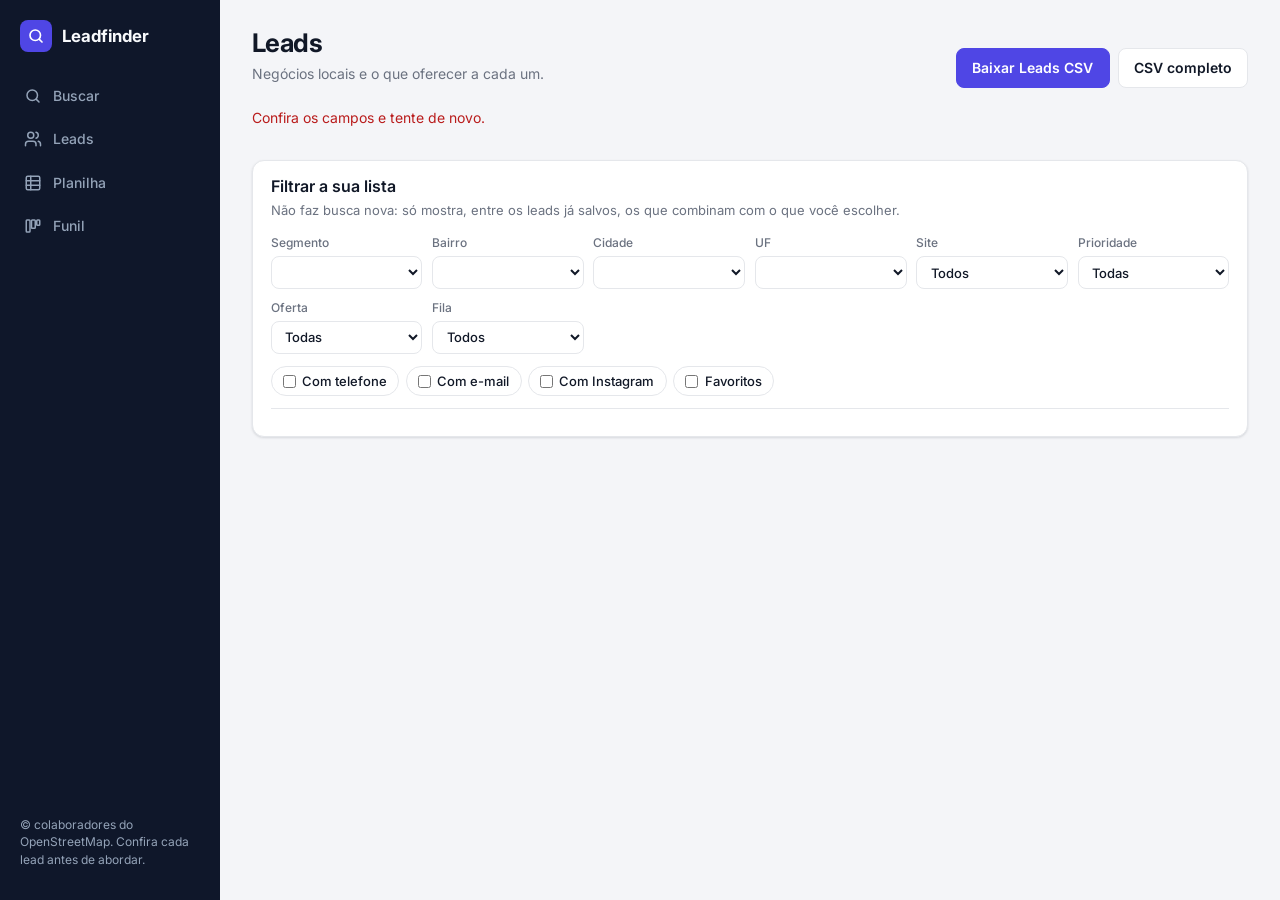
==== commit a771018f: "feat: add vitrine generation module with templates and content management" ====
--- a/static/index.html
+++ b/static/index.html
@@ -256,6 +256,13 @@
   padding: 1rem 1.25rem;
 }
 
+.toolbar-head {
+  display: flex;
+  align-items: flex-start;
+  justify-content: space-between;
+  gap: 1rem;
+}
+
 .card-title {
   margin: 0;
   font-size: 1rem;
@@ -308,12 +315,84 @@
 
 .field-hint {
   min-height: 1.1em;
+  margin: 0.6rem 0 0;
+  color: var(--muted);
   font-size: 12px;
-  font-weight: 400;
-}
-
-.areas {
+}
+
+.today {
+  margin: 0.35rem 0 0;
+  color: var(--muted);
+  font-size: 13px;
+}
+
+.today b {
+  color: var(--ink);
+  font-variant-numeric: tabular-nums;
+}
+
+.vitrine-form {
+  display: grid;
+  gap: 0.6rem;
+  margin-top: 0.8rem;
+}
+
+.vitrine-form input,
+.vitrine-form textarea,
+.drawer textarea.msg {
+  width: 100%;
+}
+
+.drawer textarea.msg {
+  min-height: 9rem;
+}
+
+.vitrine-edit summary {
+  margin: 0.7rem 0;
+  color: var(--muted);
+  cursor: pointer;
+}
+
+.warn-text {
+  margin: 0.4rem 0;
+  color: var(--bad);
+  font-size: 13px;
+}
+
+.areas,
+.preview {
   margin-top: 1rem;
+}
+
+.preview-head {
+  padding: 1rem 1.25rem 0.75rem;
+}
+
+.preview-actions {
+  display: flex;
+  flex-wrap: wrap;
+  align-items: center;
+  gap: 0.5rem;
+  margin-top: 0.75rem;
+}
+
+.preview-actions .spacer {
+  flex: 1;
+}
+
+.preview tbody tr.dim {
+  opacity: 0.55;
+  cursor: default;
+}
+
+.preview .check-col {
+  width: 2.5rem;
+  padding-right: 0;
+}
+
+.preview .check-col input {
+  width: auto;
+  accent-color: var(--accent);
 }
 
 .areas-head {
@@ -919,6 +998,7 @@
       <div>
         <h1 id="page-title">Leads</h1>
         <p id="page-subtitle">Negócios locais e o que oferecer a cada um.</p>
+        <p class="today" id="today-line"></p>
       </div>
       <div class="actions-row" id="head-actions">
         <button id="export-leads" class="btn primary" type="button">Baixar Leads CSV</button>
@@ -931,7 +1011,7 @@
     <section class="view" id="view-buscar" hidden>
     <div class="card search" aria-label="Buscar no mapa">
       <h2 class="card-title">Buscar novos leads no mapa</h2>
-      <p class="card-hint">Vai ao OpenStreetMap e traz negócios que ainda não estão na sua lista. Se o servidor estiver ocupado, tento de novo sozinho, e isso pode levar alguns minutos.</p>
+      <p class="card-hint">Vai ao OpenStreetMap e mostra os negócios que encontrar. Nada é salvo até você escolher. Se o servidor estiver ocupado, tento de novo sozinho, e isso pode levar alguns minutos.</p>
       <form id="search-form">
         <label>Segmento
           <select id="segment"></select>
@@ -939,23 +1019,29 @@
         <label>Bairro
           <input id="neighborhood" list="neighborhood-options" required minlength="2" placeholder="Escolha ou digite" autocomplete="off">
           <datalist id="neighborhood-options"></datalist>
-          <span class="field-hint" id="neighborhood-hint"></span>
         </label>
         <label>Cidade
           <input id="city" value="São Paulo" autocomplete="off">
         </label>
         <button id="search-button" class="btn primary" type="submit">Buscar leads</button>
       </form>
+      <p class="field-hint" id="neighborhood-hint"></p>
       <div id="progress" class="progress" hidden><span></span></div>
     </div>
+    <div class="card preview" id="preview" hidden></div>
     <div class="card areas" id="areas"></div>
     </section>
 
     <section class="stats" id="stats" aria-label="Resumo"></section>
 
     <section class="card toolbar" id="toolbar" aria-label="Filtros">
-      <h2 class="card-title">Filtrar a sua lista</h2>
-      <p class="card-hint">Não faz busca nova: só mostra, entre os leads já salvos, os que combinam com o que você escolher.</p>
+      <div class="toolbar-head">
+        <div>
+          <h2 class="card-title">Filtrar a sua lista</h2>
+          <p class="card-hint">Não faz busca nova: só mostra, entre os leads já salvos, os que combinam com o que você escolher.</p>
+        </div>
+        <button id="clear-filters" class="btn small" type="button" hidden>Limpar filtros</button>
+      </div>
       <div class="filters">
         <label>Segmento
           <select id="filter-segment" data-filter="segment"></select>
@@ -999,6 +1085,13 @@
             <option value="reformulacao">Reformulação</option>
           </select>
         </label>
+        <label>Fila
+          <select data-filter="queue">
+            <option value="">Todos</option>
+            <option value="hoje">Para abordar hoje</option>
+            <option value="follow_up">Fazer follow-up</option>
+          </select>
+        </label>
       </div>
       <div class="toggles">
         <label class="chip"><input type="checkbox" data-filter="phone"> Com telefone</label>
@@ -1021,6 +1114,7 @@
 <script>
 const STAGES = [
   ["novo", "Novos"],
+  ["prospecto", "Possíveis prospectos"],
   ["contatado", "Contatados"],
   ["respondeu", "Responderam"],
   ["fechado", "Fechados"],
@@ -1028,6 +1122,7 @@
 ];
 const STATUS_LABELS = {
   novo: "Novo",
+  prospecto: "Possível prospecto",
   contatado: "Contatado",
   respondeu: "Respondeu",
   fechado: "Fechado",
@@ -1035,6 +1130,7 @@
 };
 const STATUS_TONES = {
   novo: "tone-info",
+  prospecto: "tone-accent",
   contatado: "tone-warn",
   respondeu: "tone-accent",
   fechado: "tone-good",
@@ -1069,6 +1165,7 @@
   site_inacessivel: "tone-bad",
   ausencia_confirmada: "tone-accent",
 };
+const NOT_APPROACHED = ["novo", "prospecto"];
 const NO_OWN_SITE = ["sem_site_na_fonte", "so_rede_social", "ausencia_confirmada"];
 const VIEWS = {
   buscar: ["Buscar", "Procure negócios novos no mapa e veja o que você já buscou."],
@@ -1088,6 +1185,7 @@
   email: false,
   instagram: false,
   favorite: false,
+  queue: "",
 };
 const MANUAL_FIELDS = [
   ["manual_phone", "Telefone", "(11) 3333-4444"],
@@ -1099,6 +1197,8 @@
 const state = {
   view: "leads",
   areas: [],
+  preview: null,
+  saving: false,
   leads: [],
   sheet: { columns: [], ids: [], rows: [] },
   segments: {},
@@ -1106,6 +1206,8 @@
   stage: "novo",
   filter: { ...EMPTY_FILTER },
   open: null,
+  today: { sent: 0, limit: 15, remaining: 15 },
+  outreach: null,
 };
 
 const $ = (id) => document.getElementById(id);
@@ -1168,6 +1270,7 @@
 }
 
 async function refresh() {
+  await loadToday();
   if (state.view === "buscar") {
     await loadAreas();
     render();
@@ -1182,6 +1285,17 @@
 
 async function loadOptions() {
   state.options = await api("/api/filter-options");
+}
+
+async function loadToday() {
+  state.today = await api("/api/today");
+  const { sent, limit, remaining } = state.today;
+  $("today-line").replaceChildren(
+    "Abordados hoje: ",
+    h("b", {}, String(sent)),
+    ` de ${limit}`,
+    remaining === 0 ? " · limite do dia atingido" : ""
+  );
 }
 
 async function loadNeighborhoods() {
@@ -1288,8 +1402,10 @@
     });
     state.leads = state.leads.map((lead) => (lead.id === id ? updated : lead));
     if (state.open && state.open.id === id) state.open = updated;
+    if ($("message").className === "error") showMessage("");
     if (reload) {
       await refresh();
+      if (state.open && state.open.id === id) await loadOutreach(id);
       renderDrawer();
     }
   } catch (error) {
@@ -1317,7 +1433,9 @@
 
 function openLead(id) {
   state.open = findLead(id);
+  state.outreach = null;
   renderDrawer();
+  loadOutreach(id);
 }
 
 function closeDrawer() {
@@ -1332,7 +1450,7 @@
     [leads.length, "Leads (todas as etapas)"],
     [count((lead) => lead.evaluation.priority.level === "alta"), "Prioridade alta"],
     [count((lead) => NO_OWN_SITE.includes(lead.site_state)), "Sem site próprio"],
-    [count((lead) => lead.status !== "novo"), "Já abordados"],
+    [count((lead) => !NOT_APPROACHED.includes(lead.status)), "Já abordados"],
   ];
   $("stats").replaceChildren(
     ...items.map(([value, label]) =>
@@ -1362,6 +1480,9 @@
     if (control.type === "checkbox") control.checked = value;
     else control.value = value;
   });
+  const active = Object.values(state.filter).filter(Boolean).length;
+  $("clear-filters").hidden = active === 0;
+  $("clear-filters").textContent = `Limpar filtros (${active})`;
 }
 
 function renderStages() {
@@ -1434,7 +1555,17 @@
     h("td", {}, siteBadge(lead)),
     h("td", {}, offerPills(lead)),
     h("td", {}, priorityBadge(lead)),
-    h("td", {}, stageBadge(lead))
+    h(
+      "td",
+      {},
+      h(
+        "div",
+        { class: "pills" },
+        stageBadge(lead),
+        lead.do_not_contact_at ? badge("Não contatar", "tone-bad", true) : null,
+        lead.vitrine_slug ? badge("Vitrine", "tone-info", true) : null
+      )
+    )
   );
 }
 
@@ -1573,6 +1704,274 @@
     ),
     h("button", { type: "submit", class: "btn primary full" }, "Salvar checagem")
   );
+}
+
+function parseLines(text, key) {
+  return text
+    .split("\n")
+    .map((line) => line.trim())
+    .filter(Boolean)
+    .map((line) => {
+      const [name, ...rest] = line.split("|");
+      return { name: name.trim(), [key]: rest.join("|").trim() };
+    });
+}
+
+function linesOf(items, key) {
+  return (items || [])
+    .map((item) => (item[key] ? `${item.name} | ${item[key]}` : item.name))
+    .join("\n");
+}
+
+async function loadOutreach(id) {
+  const lead = findLead(id);
+  if (!lead) return;
+  const outreach = { leadId: id, vitrine: null, message: null, error: null };
+  try {
+    if (lead.vitrine_slug) {
+      outreach.vitrine = await api(`/api/vitrines/${enc(lead.vitrine_slug)}`);
+    }
+    const eligible =
+      !lead.do_not_contact_at && (NOT_APPROACHED.includes(lead.status) || lead.follow_up_due);
+    if (eligible && lead.vitrine_slug) {
+      const kind = lead.follow_up_due ? "follow_up" : "abordagem";
+      outreach.message = await api(`/api/leads/${enc(id)}/message?kind=${kind}`);
+    }
+  } catch (error) {
+    outreach.error = error.message;
+  }
+  state.outreach = outreach;
+  if (state.open && state.open.id === id) renderDrawer();
+}
+
+async function postAndReload(path, success) {
+  try {
+    const result = await api(path, { method: "POST" });
+    showMessage(success(result));
+    await refresh();
+    if (state.open) await loadOutreach(state.open.id);
+    renderDrawer();
+  } catch (error) {
+    showMessage(error.message, true);
+  }
+}
+
+function createVitrine(id) {
+  return postAndReload(`/api/leads/${enc(id)}/vitrine`, () => "Vitrine criada.");
+}
+
+function exportVitrine(slug) {
+  return postAndReload(
+    `/api/vitrines/${enc(slug)}/export`,
+    (result) => `Pasta gravada em ${result.path}. Publique essa pasta no seu projeto de hospedagem antes de enviar o link.`
+  );
+}
+
+function makeClientFolder(slug) {
+  return postAndReload(
+    `/api/vitrines/${enc(slug)}/folder`,
+    (result) => `Pasta do cliente em ${result.path}. Abra no Claude Code e leia o PROMPT.md.`
+  );
+}
+
+async function saveVitrine(slug, data) {
+  const body = {
+    category: data.get("category") || "",
+    address: data.get("address") || "",
+    hours: data.get("hours") || "",
+    services: parseLines(data.get("services") || "", "text"),
+    menu: parseLines(data.get("menu") || "", "price"),
+    approved: data.get("approved") === "on",
+  };
+  try {
+    await api(`/api/vitrines/${enc(slug)}`, {
+      method: "PATCH",
+      headers: { "Content-Type": "application/json" },
+      body: JSON.stringify(body),
+    });
+    showMessage("Vitrine salva.");
+    if (state.open) await loadOutreach(state.open.id);
+  } catch (error) {
+    showMessage(error.message, true);
+  }
+}
+
+function formField(name, label, value, maxlength) {
+  return h(
+    "label",
+    {},
+    label,
+    h("input", { name, value: value || "", maxlength, autocomplete: "off" })
+  );
+}
+
+function formArea(name, label, value) {
+  return h("label", {}, label, h("textarea", { name, rows: "4" }, value));
+}
+
+function vitrineBlock(lead, vitrine) {
+  const content = vitrine.content || {};
+  const exported = vitrine.exported_at
+    ? `Exportada em ${formatDate(vitrine.exported_at)}`
+    : "Ainda não exportada";
+  const form = h(
+    "form",
+    {
+      class: "vitrine-form",
+      onsubmit: (event) => {
+        event.preventDefault();
+        saveVitrine(vitrine.slug, new FormData(event.target));
+      },
+    },
+    formField("category", "Categoria (ex.: Barbearia)", content.category, 40),
+    formField("address", "Endereço completo, com número", content.address, 160),
+    formField("hours", "Horário (só o que você confirmou)", content.hours, 120),
+    formArea("services", "Serviços reais, um por linha: Nome | descrição", linesOf(content.services, "text")),
+    formArea("menu", "Cardápio (só comida), um por linha: Nome | preço", linesOf(content.menu, "price")),
+    h(
+      "label",
+      { class: "chip" },
+      h("input", { type: "checkbox", name: "approved", checked: vitrine.approved }),
+      " Aprovada pelo dono (tira a faixa de prévia)"
+    ),
+    h("button", { type: "submit", class: "btn primary" }, "Salvar vitrine")
+  );
+  return [
+    h(
+      "div",
+      { class: "pills" },
+      badge(vitrine.approved ? "Aprovada" : "Prévia", vitrine.approved ? "tone-good" : "tone-warn"),
+      badge(exported, "", true)
+    ),
+    h(
+      "div",
+      { class: "links", style: "margin-top: 0.6rem" },
+      externalLink(vitrine.local_url, "Abrir prévia"),
+      h("button", { type: "button", class: "btn small", "data-role": "export", onclick: () => exportVitrine(vitrine.slug) }, "Exportar pasta"),
+      h("button", { type: "button", class: "btn small", "data-role": "folder", onclick: () => makeClientFolder(vitrine.slug) }, "Preparar pasta do cliente")
+    ),
+    vitrine.public_url
+      ? h("p", { class: "muted", "data-role": "public-url" }, `Link público: ${vitrine.public_url}`)
+      : h("p", { class: "muted", "data-role": "no-base" }, "Sem LEADFINDER_VITRINE_BASE: só a prévia local."),
+    h("details", { class: "vitrine-edit" }, h("summary", {}, "Editar conteúdo da vitrine"), form),
+  ];
+}
+
+function whatsappTextUrl(message, text) {
+  return `https://wa.me/${message.whatsapp}?text=${enc(text)}`;
+}
+
+function messageBlock(lead, message) {
+  const isFollowUp = message.case === "follow_up";
+  const title = isFollowUp ? "Mensagem de follow-up" : "Mensagem de abordagem";
+  if (!message.text) {
+    return [
+      h("h3", {}, title),
+      h("p", { class: "muted", "data-role": "no-message" }, message.reason || "Sem mensagem."),
+    ];
+  }
+  const canOpen = message.can_whatsapp && /^\d{12,13}$/.test(message.whatsapp);
+  const area = h(
+    "textarea",
+    {
+      class: "msg",
+      id: "message-text",
+      "aria-label": title,
+      oninput: (event) => {
+        const link = $("wa-link");
+        if (link) link.href = whatsappTextUrl(message, event.target.value);
+      },
+    },
+    message.text
+  );
+  const copy = h(
+    "button",
+    {
+      type: "button",
+      class: "btn small",
+      "data-role": "copy",
+      onclick: async (event) => {
+        try {
+          await navigator.clipboard.writeText(area.value);
+          event.target.textContent = "Copiada!";
+        } catch (error) {
+          event.target.textContent = "Selecione e copie";
+        }
+      },
+    },
+    "Copiar mensagem"
+  );
+  return [
+    h("h3", {}, title),
+    isFollowUp ? h("p", { class: "muted" }, "Já passaram 3 dias ou mais desde o contato.") : null,
+    area,
+    ...message.warnings.map((warning) => h("p", { class: "warn-text", "data-role": "warning" }, warning)),
+    message.exported
+      ? null
+      : h("p", { class: "muted", "data-role": "not-exported" }, "Exporte e publique a pasta antes de enviar: sem isso o link ainda não abre."),
+    h(
+      "div",
+      { class: "links", style: "margin-top: 0.6rem" },
+      canOpen
+        ? h(
+            "a",
+            { class: "btn small primary", id: "wa-link", target: "_blank", rel: "noopener noreferrer", href: whatsappTextUrl(message, message.text) },
+            "Abrir WhatsApp com a mensagem"
+          )
+        : h("span", { class: "muted", "data-role": "no-whatsapp" }, "Sem número de WhatsApp: use Copiar."),
+      copy,
+      h(
+        "button",
+        {
+          type: "button",
+          class: "btn small",
+          "data-role": "sent",
+          onclick: () =>
+            isFollowUp
+              ? updateLead(lead.id, { follow_up_sent: true })
+              : updateLead(lead.id, { status: "contatado" }),
+        },
+        isFollowUp ? "Enviei o follow-up" : "Enviei"
+      )
+    ),
+  ];
+}
+
+function outreachBlock(lead) {
+  const blocked = lead.status === "descartado" || lead.do_not_contact_at;
+  const toggle = h(
+    "button",
+    {
+      type: "button",
+      class: "btn small",
+      "data-role": "do-not-contact",
+      onclick: () => updateLead(lead.id, { do_not_contact: !lead.do_not_contact_at }),
+    },
+    lead.do_not_contact_at
+      ? `Desfazer "não contatar" (desde ${formatDate(lead.do_not_contact_at)})`
+      : "Não contatar"
+  );
+  const nodes = [h("h3", {}, "Abordagem")];
+  if (blocked) {
+    nodes.push(
+      h("p", { class: "muted", "data-role": "blocked" }, "Lead descartado ou marcado como não contatar: sem vitrine e sem mensagem."),
+      toggle
+    );
+    return nodes;
+  }
+  const outreach = state.outreach && state.outreach.leadId === lead.id ? state.outreach : null;
+  if (!outreach) return [...nodes, h("p", { class: "muted" }, "Carregando…"), toggle];
+  if (outreach.error) nodes.push(h("p", { class: "warn-text" }, outreach.error));
+  if (!lead.vitrine_slug) {
+    nodes.push(
+      h("button", { type: "button", class: "btn primary", "data-role": "create-vitrine", onclick: () => createVitrine(lead.id) }, "Criar vitrine")
+    );
+  } else if (outreach.vitrine) {
+    nodes.push(...vitrineBlock(lead, outreach.vitrine));
+  }
+  if (outreach.message) nodes.push(...messageBlock(lead, outreach.message));
+  nodes.push(h("p", {}, toggle));
+  return nodes;
 }
 
 function renderDrawer() {
@@ -1660,6 +2059,7 @@
         absence
       )
     ),
+    ...outreachBlock(lead),
     h("h3", {}, "Por que esta prioridade"),
     h("p", {}, priority.reason),
     h("p", { class: "muted" }, `Contato: ${LEVEL_LABELS[contact.level]} (${plural(contact.points, "ponto", "pontos")})`),
@@ -1731,6 +2131,157 @@
   );
 }
 
+function previewSummary(preview) {
+  const parts = [
+    `${plural(preview.total, "lugar", "lugares")} no mapa`,
+    `${plural(preview.new, "novo", "novos")}`,
+  ];
+  if (preview.known) parts.push(`${preview.known} já na sua lista`);
+  if (preview.duplicates) parts.push(`${plural(preview.duplicates, "repetido", "repetidos")}`);
+  return `${parts.join(", ")}. Marquei os ${preview.recommended} com canal de contato e sem site próprio. Nada foi salvo ainda.`;
+}
+
+function previewRow(lead) {
+  const preview = state.preview;
+  const segmentLabel = state.segments[lead.segment] || lead.segment;
+  const locked = lead.saved || lead.duplicate;
+  const checkbox = h("input", {
+    type: "checkbox",
+    "aria-label": `Salvar ${lead.name}`,
+    "data-id": lead.id,
+    checked: preview.selected.has(lead.id),
+    disabled: locked,
+    onchange: (event) => {
+      if (event.target.checked) preview.selected.add(lead.id);
+      else preview.selected.delete(lead.id);
+      renderPreview();
+    },
+  });
+  const note = lead.saved
+    ? badge(`Já na lista · ${STATUS_LABELS[lead.saved_status] || lead.saved_status}`, "", true)
+    : lead.duplicate
+      ? badge("Repetido", "", true)
+      : null;
+  return h(
+    "tr",
+    { "data-id": lead.id, class: locked ? "dim" : "" },
+    h("td", { class: "check-col" }, checkbox),
+    h(
+      "td",
+      {},
+      h("span", { class: "name" }, lead.name),
+      h("div", { class: "sub" }, `${segmentLabel} · ${lead.neighborhood}`),
+      note
+    ),
+    contactCell(lead),
+    h("td", {}, siteBadge(lead)),
+    h("td", {}, offerPills(lead)),
+    h("td", {}, priorityBadge(lead))
+  );
+}
+
+function newFirst(leads) {
+  return [...leads].sort((a, b) => (a.saved || a.duplicate) - (b.saved || b.duplicate));
+}
+
+function selectableIds() {
+  return state.preview.leads.filter((lead) => !lead.saved && !lead.duplicate).map((lead) => lead.id);
+}
+
+function setSelection(ids) {
+  state.preview.selected = new Set(ids);
+  renderPreview();
+}
+
+function renderPreview() {
+  const preview = state.preview;
+  $("preview").hidden = !preview;
+  if (!preview) return;
+  const chosen = preview.selected.size;
+  const recommended = preview.leads.filter((lead) => lead.recommended).map((lead) => lead.id);
+  const save = h(
+    "button",
+    {
+      type: "button",
+      class: "btn primary",
+      id: "preview-save",
+      disabled: chosen === 0 || state.saving,
+      onclick: savePreview,
+    },
+    chosen ? `Salvar ${plural(chosen, "selecionado", "selecionados")}` : "Nada selecionado"
+  );
+  const head = h(
+    "div",
+    { class: "preview-head" },
+    h("h2", { class: "card-title" }, "Resultado da busca"),
+    h("p", { class: "card-hint", id: "preview-summary" }, previewSummary(preview)),
+    h(
+      "div",
+      { class: "preview-actions" },
+      h("button", { type: "button", class: "btn small", id: "pick-recommended", onclick: () => setSelection(recommended) }, `Marcar recomendados (${recommended.length})`),
+      h("button", { type: "button", class: "btn small", id: "pick-all", onclick: () => setSelection(selectableIds()) }, `Marcar todos os novos (${selectableIds().length})`),
+      h("button", { type: "button", class: "btn small", id: "pick-none", onclick: () => setSelection([]) }, "Desmarcar todos"),
+      h("span", { class: "spacer" }),
+      h("button", { type: "button", class: "btn", id: "preview-discard", onclick: discardPreview }, "Descartar resultado"),
+      save
+    )
+  );
+  const headers = ["", "Negócio", "Contato", "Site", "Oferecer", "Prioridade"];
+  $("preview").replaceChildren(
+    head,
+    preview.leads.length
+      ? h(
+          "div",
+          { class: "table-wrap" },
+          h(
+            "table",
+            {},
+            h("thead", {}, h("tr", {}, ...headers.map((title) => h("th", {}, title)))),
+            h("tbody", {}, ...newFirst(preview.leads).map(previewRow))
+          )
+        )
+      : h("div", { class: "empty" }, "O mapa não trouxe nenhum lugar nessa área.")
+  );
+}
+
+function discardPreview() {
+  state.preview = null;
+  renderPreview();
+  showMessage("Resultado descartado. Nada foi salvo.");
+}
+
+async function savePreview() {
+  const preview = state.preview;
+  if (!preview || preview.selected.size === 0 || state.saving) return;
+  state.saving = true;
+  renderPreview();
+  try {
+    const result = await api(`/api/search/${enc(preview.search_id)}/save`, {
+      method: "POST",
+      headers: { "Content-Type": "application/json" },
+      body: JSON.stringify({ ids: [...preview.selected] }),
+    });
+    state.preview = null;
+    await loadOptions();
+    state.stage = "novo";
+    state.filter = {
+      ...EMPTY_FILTER,
+      segment: matchOption(state.options.segments, preview.segment),
+      neighborhood: matchOption(state.options.neighborhoods, preview.neighborhood),
+    };
+    state.view = "leads";
+    history.replaceState(null, "", "#leads");
+    await refresh();
+    const refreshed = result.refreshed ? `, ${plural(result.refreshed, "atualizado", "atualizados")}` : "";
+    showMessage(`${plural(result.added, "lead salvo", "leads salvos")}${refreshed}.`);
+  } catch (error) {
+    showMessage(error.message, true);
+  } finally {
+    state.saving = false;
+    renderPreview();
+  }
+}
+
 function seeArea(area) {
   state.stage = "";
   state.filter = {
@@ -1758,7 +2309,10 @@
   $("head-actions").hidden = searching;
   $("stats").hidden = searching;
   $("toolbar").hidden = searching;
-  if (searching) renderAreas();
+  if (searching) {
+    renderPreview();
+    renderAreas();
+  }
   document.querySelectorAll("[data-view]").forEach((button) => {
     button.setAttribute("aria-current", button.dataset.view === state.view ? "page" : "false");
   });
@@ -1812,12 +2366,18 @@
   control.addEventListener("change", () => {
     state.filter[control.dataset.filter] =
       control.type === "checkbox" ? control.checked : control.value;
+    if (control.dataset.filter === "queue" && control.value) state.stage = "";
     refresh().catch((error) => showMessage(error.message, true));
   });
 });
 
 document.querySelectorAll("[data-view]").forEach((button) => {
   button.addEventListener("click", () => showView(button.dataset.view));
+});
+
+$("clear-filters").addEventListener("click", () => {
+  state.filter = { ...EMPTY_FILTER };
+  refresh().catch((error) => showMessage(error.message, true));
 });
 
 $("city").addEventListener("change", () => {
@@ -1849,18 +2409,20 @@
       }),
     });
     await loadOptions();
-    state.stage = "novo";
-    state.filter = {
-      ...EMPTY_FILTER,
-      segment: matchOption(state.options.segments, $("segment").value),
-      neighborhood: matchOption(state.options.neighborhoods, $("neighborhood").value),
+    state.preview = {
+      ...result,
+      segment: $("segment").value,
+      neighborhood: $("neighborhood").value.trim(),
+      selected: new Set(result.leads.filter((lead) => lead.recommended).map((lead) => lead.id)),
     };
-    state.view = "leads";
-    history.replaceState(null, "", "#leads");
-    await refresh();
+    renderPreview();
     showMessage(
-      `${plural(result.total, "lugar", "lugares")} no mapa, ${result.without_site} sem site cadastrado, ${plural(result.added, "novo", "novos")} na sua lista.`
+      result.new
+        ? "Escolha quais leads salvar. O que você não salvar não entra na sua lista."
+        : "Não há leads novos nessa área."
     );
+    const target = $("preview");
+    if (target.scrollIntoView) target.scrollIntoView({ behavior: "smooth", block: "start" });
   } catch (error) {
     showMessage(error.message, true);
   } finally {
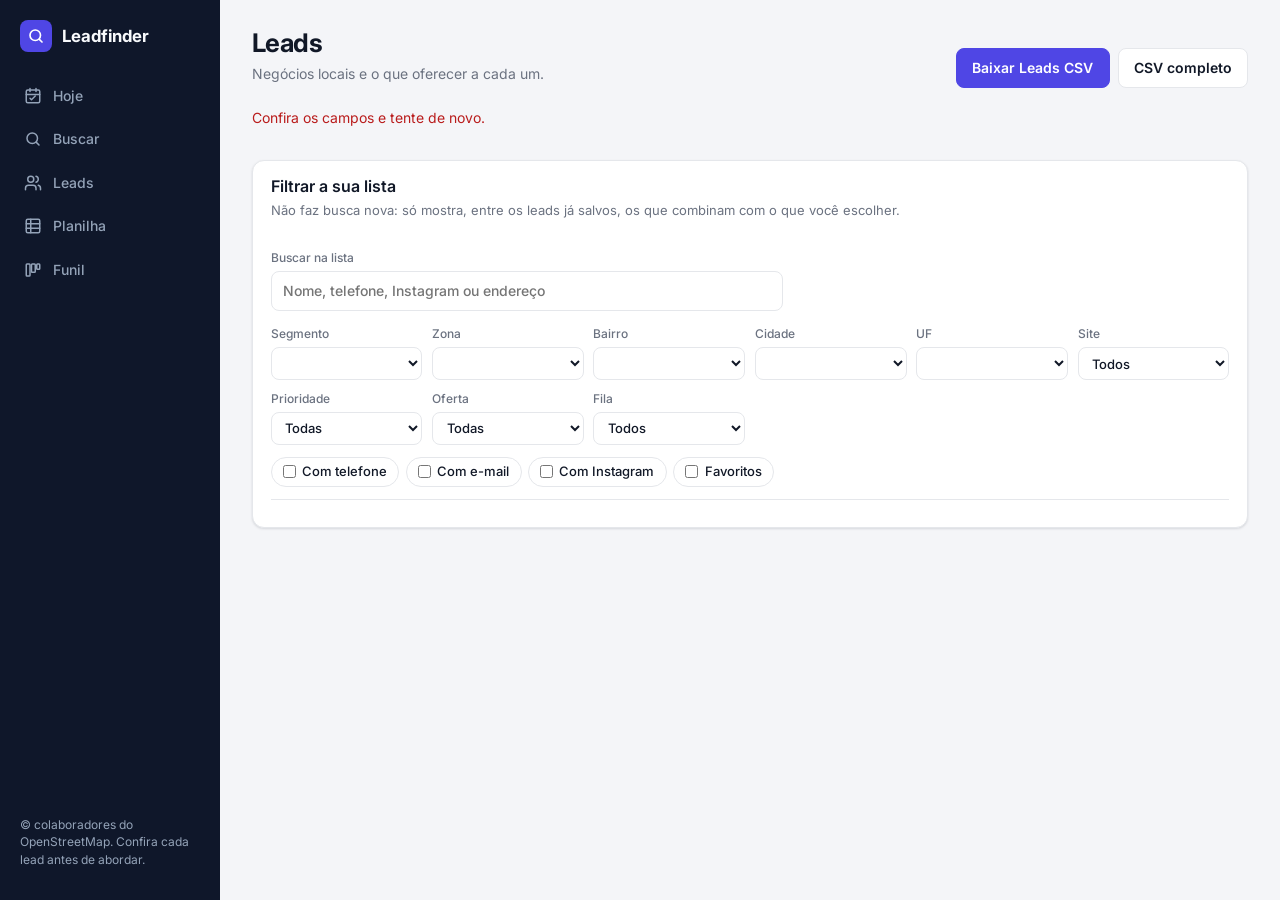
==== commit 2c4f5946: "feat: first leads contacts" ====
--- a/static/index.html
+++ b/static/index.html
@@ -277,7 +277,8 @@
 
 .search form {
   display: grid;
-  grid-template-columns: minmax(10rem, 1fr) minmax(10rem, 1.4fr) minmax(10rem, 1.2fr) auto;
+  grid-template-columns: minmax(10rem, 1fr) minmax(10rem, 1fr) auto;
+  max-width: 44rem;
   align-items: end;
   gap: 0.75rem;
 }
@@ -464,6 +465,126 @@
 .stat span {
   color: var(--muted);
   font-size: 13px;
+}
+
+.today-summary {
+  display: grid;
+  grid-template-columns: 1.4fr 1fr 1fr;
+  gap: 0.75rem;
+  margin-bottom: 0.75rem;
+}
+
+.today-card {
+  overflow: hidden;
+}
+
+.today-card-head {
+  display: flex;
+  flex-wrap: wrap;
+  align-items: baseline;
+  justify-content: space-between;
+  gap: 0.5rem;
+  padding: 1rem 1.1rem 0.75rem;
+}
+
+.today-card-head p {
+  margin: 0.2rem 0 0;
+  color: var(--muted);
+  font-size: 13px;
+}
+
+.today-number {
+  display: block;
+  font-size: 1.8rem;
+  font-weight: 700;
+  letter-spacing: -0.03em;
+  font-variant-numeric: tabular-nums;
+}
+
+.today-summary .card {
+  padding: 0.9rem 1.1rem;
+}
+
+.today-summary .muted {
+  font-size: 13px;
+}
+
+.quick-search {
+  max-width: 32rem;
+  margin: 0.9rem 0;
+}
+
+.next-action {
+  padding: 0.35rem 0.6rem;
+  border: 1px solid var(--accent);
+  border-radius: 999px;
+  background: var(--accent-soft);
+  color: var(--accent);
+  font-size: 12px;
+  font-weight: 600;
+  cursor: pointer;
+  white-space: nowrap;
+}
+
+.next-action:hover {
+  background: var(--accent);
+  color: var(--accent-ink);
+}
+
+.next-action.muted-action {
+  border-color: var(--rule);
+  background: var(--surface-2);
+  color: var(--muted);
+}
+
+.workflow {
+  display: grid;
+  gap: 0.45rem;
+  margin-top: 1rem;
+  padding: 0.85rem;
+  border: 1px solid var(--rule);
+  border-radius: 10px;
+  background: var(--surface-2);
+}
+
+.workflow-title {
+  margin: 0;
+  color: var(--muted);
+  font-size: 11px;
+  font-weight: 600;
+  letter-spacing: 0.06em;
+  text-transform: uppercase;
+}
+
+.workflow-steps {
+  display: grid;
+  grid-template-columns: repeat(4, minmax(0, 1fr));
+  gap: 0.35rem;
+}
+
+.workflow-step {
+  min-width: 0;
+  padding: 0.45rem 0.35rem;
+  border-radius: 7px;
+  color: var(--muted);
+  font-size: 11px;
+  text-align: center;
+}
+
+.workflow-step.done {
+  background: var(--good-soft);
+  color: var(--good);
+}
+
+.workflow-step.current {
+  background: var(--accent-soft);
+  color: var(--accent);
+  font-weight: 700;
+}
+
+.workflow-step strong {
+  display: block;
+  font-size: 12px;
 }
 
 .toolbar {
@@ -960,6 +1081,14 @@
   .manual-form {
     grid-template-columns: minmax(0, 1fr);
   }
+
+  .today-summary {
+    grid-template-columns: minmax(0, 1fr);
+  }
+
+  .workflow-steps {
+    grid-template-columns: repeat(2, minmax(0, 1fr));
+  }
 }
 </style>
 </head>
@@ -973,6 +1102,10 @@
       <span>Leadfinder</span>
     </div>
     <nav class="nav" aria-label="Seções">
+      <button type="button" data-view="hoje">
+        <svg viewBox="0 0 24 24" fill="none" stroke="currentColor" stroke-width="2" stroke-linecap="round" stroke-linejoin="round"><rect x="3" y="4" width="18" height="17" rx="2"/><path d="M16 2v4M8 2v4M3 10h18"/><path d="m8 15 2 2 5-5"/></svg>
+        <span>Hoje</span>
+      </button>
       <button type="button" data-view="buscar">
         <svg viewBox="0 0 24 24" fill="none" stroke="currentColor" stroke-width="2" stroke-linecap="round" stroke-linejoin="round"><circle cx="11" cy="11" r="7"/><path d="m20 20-3.5-3.5"/></svg>
         <span>Buscar</span>
@@ -1011,21 +1144,16 @@
     <section class="view" id="view-buscar" hidden>
     <div class="card search" aria-label="Buscar no mapa">
       <h2 class="card-title">Buscar novos leads no mapa</h2>
-      <p class="card-hint">Vai ao OpenStreetMap e mostra os negócios que encontrar. Nada é salvo até você escolher. Se o servidor estiver ocupado, tento de novo sozinho, e isso pode levar alguns minutos.</p>
+      <p class="card-hint">Busca na zona inteira de São Paulo, no OpenStreetMap, e mostra os negócios que encontrar. Zona grande demora: pode levar de um a alguns minutos. Nada é salvo até você escolher.</p>
       <form id="search-form">
         <label>Segmento
           <select id="segment"></select>
         </label>
-        <label>Bairro
-          <input id="neighborhood" list="neighborhood-options" required minlength="2" placeholder="Escolha ou digite" autocomplete="off">
-          <datalist id="neighborhood-options"></datalist>
-        </label>
-        <label>Cidade
-          <input id="city" value="São Paulo" autocomplete="off">
+        <label>Zona
+          <select id="zone"></select>
         </label>
         <button id="search-button" class="btn primary" type="submit">Buscar leads</button>
       </form>
-      <p class="field-hint" id="neighborhood-hint"></p>
       <div id="progress" class="progress" hidden><span></span></div>
     </div>
     <div class="card preview" id="preview" hidden></div>
@@ -1042,9 +1170,16 @@
         </div>
         <button id="clear-filters" class="btn small" type="button" hidden>Limpar filtros</button>
       </div>
+      <label class="quick-search">
+        <span>Buscar na lista</span>
+        <input id="lead-search" type="search" placeholder="Nome, telefone, Instagram ou endereço" autocomplete="off">
+      </label>
       <div class="filters">
         <label>Segmento
           <select id="filter-segment" data-filter="segment"></select>
+        </label>
+        <label>Zona
+          <select id="filter-zone" data-filter="zone"></select>
         </label>
         <label>Bairro
           <select id="filter-neighborhood" data-filter="neighborhood"></select>
@@ -1102,7 +1237,8 @@
       <div class="stages" id="stages" aria-label="Etapas do funil"></div>
     </section>
 
-    <section class="view" id="view-leads"></section>
+  <section class="view" id="view-leads"></section>
+  <section class="view" id="view-hoje" hidden></section>
     <section class="view" id="view-planilha" hidden></section>
     <section class="view" id="view-funil" hidden></section>
   </main>
@@ -1168,6 +1304,7 @@
 const NOT_APPROACHED = ["novo", "prospecto"];
 const NO_OWN_SITE = ["sem_site_na_fonte", "so_rede_social", "ausencia_confirmada"];
 const VIEWS = {
+  hoje: ["Hoje", "As próximas ações para manter a prospecção andando."],
   buscar: ["Buscar", "Procure negócios novos no mapa e veja o que você já buscou."],
   leads: ["Leads", "Negócios locais e o que oferecer a cada um."],
   planilha: ["Planilha", "As mesmas colunas do Leads CSV, direto na tela."],
@@ -1175,6 +1312,7 @@
 };
 const EMPTY_FILTER = {
   segment: "",
+  zone: "",
   neighborhood: "",
   city: "",
   uf: "",
@@ -1195,16 +1333,20 @@
 ];
 
 const state = {
-  view: "leads",
+  view: "hoje",
   areas: [],
   preview: null,
   saving: false,
   leads: [],
+  todayLeads: [],
+  followUps: [],
   sheet: { columns: [], ids: [], rows: [] },
   segments: {},
+  zones: {},
   options: { segments: [], neighborhoods: [], cities: [], ufs: [] },
   stage: "novo",
   filter: { ...EMPTY_FILTER },
+  search: "",
   open: null,
   today: { sent: 0, limit: 15, remaining: 15 },
   outreach: null,
@@ -1276,6 +1418,16 @@
     render();
     return;
   }
+  if (state.view === "hoje") {
+    const [todayLeads, followUps] = await Promise.all([
+      api("/api/leads?queue=hoje"),
+      api("/api/leads?queue=follow_up"),
+    ]);
+    state.todayLeads = todayLeads;
+    state.followUps = followUps;
+    render();
+    return;
+  }
   state.leads = await api(`/api/leads?${filterQuery(false)}`);
   if (state.view === "planilha") {
     state.sheet = await api(`/api/leads-table?${filterQuery(true)}`);
@@ -1298,20 +1450,6 @@
   );
 }
 
-async function loadNeighborhoods() {
-  const city = $("city").value.trim();
-  let names = [];
-  try {
-    names = await api(`/api/neighborhoods?city=${enc(city)}`);
-  } catch (error) {
-    names = [];
-  }
-  $("neighborhood-options").replaceChildren(...names.map((name) => h("option", { value: name })));
-  $("neighborhood-hint").textContent = names.length
-    ? `${plural(names.length, "bairro", "bairros")} de ${city} para escolher. Digite para filtrar.`
-    : "Sem lista para essa cidade: digite o bairro.";
-}
-
 async function loadAreas() {
   state.areas = await api("/api/areas");
 }
@@ -1390,7 +1528,16 @@
 }
 
 function findLead(id) {
-  return state.leads.find((lead) => lead.id === id) || null;
+  return [state.leads, state.todayLeads, state.followUps]
+    .flat()
+    .find((lead) => lead.id === id) || null;
+}
+
+function replaceLead(updated) {
+  const replace = (leads) => leads.map((lead) => (lead.id === updated.id ? updated : lead));
+  state.leads = replace(state.leads);
+  state.todayLeads = replace(state.todayLeads);
+  state.followUps = replace(state.followUps);
 }
 
 async function updateLead(id, patch, reload = true) {
@@ -1400,7 +1547,7 @@
       headers: { "Content-Type": "application/json" },
       body: JSON.stringify(patch),
     });
-    state.leads = state.leads.map((lead) => (lead.id === id ? updated : lead));
+    replaceLead(updated);
     if (state.open && state.open.id === id) state.open = updated;
     if ($("message").className === "error") showMessage("");
     if (reload) {
@@ -1459,6 +1606,58 @@
   );
 }
 
+function nextAction(lead) {
+  if (lead.status === "descartado" || lead.do_not_contact_at) {
+    return { label: "Não contatar", muted: true };
+  }
+  if (lead.follow_up_due) {
+    return { label: "Fazer follow-up" };
+  }
+  if (NOT_APPROACHED.includes(lead.status)) {
+    return lead.vitrine_slug
+      ? { label: "Abordar" }
+      : { label: "Criar vitrine" };
+  }
+  if (lead.status === "contatado") {
+    return { label: "Aguardar resposta", muted: true };
+  }
+  if (lead.status === "respondeu") {
+    return { label: "Continuar conversa" };
+  }
+  return { label: "Cliente fechado", muted: true };
+}
+
+function nextActionButton(lead) {
+  const action = nextAction(lead);
+  return h(
+    "button",
+    {
+      type: "button",
+      class: `next-action${action.muted ? " muted-action" : ""}`,
+      onclick: (event) => {
+        event.stopPropagation();
+        openLead(lead.id);
+      },
+    },
+    action.label
+  );
+}
+
+function matchesSearch(lead) {
+  const query = textKey(state.search);
+  if (!query) return true;
+  const haystack = textKey([
+    lead.name,
+    lead.phone,
+    lead.email,
+    lead.instagram,
+    lead.address,
+    lead.neighborhood,
+    lead.city,
+  ].filter(Boolean).join(" "));
+  return query.split(" ").every((part) => haystack.includes(part));
+}
+
 function filterSelect(id, key, values, allLabel, labelOf) {
   const active = state.filter[key];
   const shown = active && !values.includes(active) ? [active, ...values] : values;
@@ -1472,6 +1671,7 @@
   const same = (value) => value;
   const { segments, neighborhoods, cities, ufs } = state.options;
   filterSelect("filter-segment", "segment", segments, "Todos", (key) => state.segments[key] || key);
+  filterSelect("filter-zone", "zone", Object.keys(state.zones), "Todas", (key) => state.zones[key]);
   filterSelect("filter-neighborhood", "neighborhood", neighborhoods, "Todos", same);
   filterSelect("filter-city", "city", cities, "Todas", same);
   filterSelect("filter-uf", "uf", ufs, "Todas", same);
@@ -1480,7 +1680,8 @@
     if (control.type === "checkbox") control.checked = value;
     else control.value = value;
   });
-  const active = Object.values(state.filter).filter(Boolean).length;
+  $("lead-search").value = state.search;
+  const active = Object.values(state.filter).filter(Boolean).length + (state.search ? 1 : 0);
   $("clear-filters").hidden = active === 0;
   $("clear-filters").textContent = `Limpar filtros (${active})`;
 }
@@ -1517,6 +1718,7 @@
   if (state.options.segments.length === 0) {
     return "Nenhum lead ainda. Vá em Buscar, escolha um segmento e um bairro e procure no mapa.";
   }
+  if (state.search) return "Nenhum lead encontrado com essa busca.";
   if (state.leads.length === 0) return "Nenhum lead com esses filtros.";
   return "Nenhum lead nesta etapa.";
 }
@@ -1565,17 +1767,18 @@
         lead.do_not_contact_at ? badge("Não contatar", "tone-bad", true) : null,
         lead.vitrine_slug ? badge("Vitrine", "tone-info", true) : null
       )
-    )
+    ),
+    h("td", {}, nextActionButton(lead))
   );
 }
 
 function renderLeads() {
-  const visible = stageLeads();
+  const visible = stageLeads().filter(matchesSearch);
   if (visible.length === 0) {
     $("view-leads").replaceChildren(h("div", { class: "card empty" }, emptyText()));
     return;
   }
-  const headers = ["", "Negócio", "Contato", "Site", "Oferecer", "Prioridade", "Etapa"];
+  const headers = ["", "Negócio", "Contato", "Site", "Oferecer", "Prioridade", "Etapa", "Próxima ação"];
   $("view-leads").replaceChildren(
     h(
       "div",
@@ -1604,7 +1807,13 @@
 
 function renderSheet() {
   const { columns, ids, rows } = state.sheet;
-  if (rows.length === 0) {
+  const visible = rows
+    .map((row, index) => ({ row, id: ids[index] }))
+    .filter(({ id }) => {
+      const lead = findLead(id);
+      return lead ? matchesSearch(lead) : true;
+    });
+  if (visible.length === 0) {
     $("view-planilha").replaceChildren(h("div", { class: "card empty" }, emptyText()));
     return;
   }
@@ -1615,7 +1824,7 @@
       h(
         "div",
         { class: "sheet-head" },
-        h("strong", {}, plural(rows.length, "linha", "linhas")),
+         h("strong", {}, plural(visible.length, "linha", "linhas")),
         h("span", { class: "muted" }, "É exatamente o que vai no Leads CSV. Clique numa linha para abrir o lead.")
       ),
       h(
@@ -1628,8 +1837,8 @@
           h(
             "tbody",
             {},
-            ...rows.map((row, index) =>
-              h("tr", { "data-id": ids[index], onclick: () => openLead(ids[index]) }, ...row.map(sheetCell))
+             ...visible.map(({ row, id }) =>
+              h("tr", { "data-id": id, onclick: () => openLead(id) }, ...row.map(sheetCell))
             )
           )
         )
@@ -1679,6 +1888,75 @@
           ...(leads.length ? leads.map(dealCard) : [h("p", { class: "muted" }, "Nenhum lead.")])
         );
       })
+    )
+  );
+}
+
+function leadsTable(leads) {
+  const headers = ["", "Negócio", "Contato", "Site", "Oferecer", "Prioridade", "Etapa", "Próxima ação"];
+  return h(
+    "div",
+    { class: "table-wrap" },
+    h(
+      "table",
+      { class: "leads" },
+      h("thead", {}, h("tr", {}, ...headers.map((title) => h("th", {}, title)))),
+      h("tbody", {}, ...leads.map(leadTableRow))
+    )
+  );
+}
+
+function todaySection(title, description, leads, empty) {
+  return h(
+    "section",
+    { class: "card today-card" },
+    h(
+      "div",
+      { class: "today-card-head" },
+      h("div", {}, h("h2", { class: "card-title" }, title), h("p", {}, description)),
+      h("span", { class: "muted" }, plural(leads.length, "lead", "leads"))
+    ),
+    leads.length ? leadsTable(leads) : h("div", { class: "empty" }, empty)
+  );
+}
+
+function renderToday() {
+  const { sent, limit, remaining } = state.today;
+  const summary = h(
+    "div",
+    { class: "today-summary" },
+    h(
+      "div",
+      { class: "card" },
+      h("span", { class: "today-number" }, `${remaining}`),
+      h("span", { class: "muted" }, remaining ? "abordagens disponíveis hoje" : "limite diário atingido")
+    ),
+    h(
+      "div",
+      { class: "card" },
+      h("span", { class: "today-number" }, `${sent}`),
+      h("span", { class: "muted" }, `abordados de ${limit}`)
+    ),
+    h(
+      "div",
+      { class: "card" },
+      h("span", { class: "today-number" }, `${state.followUps.length}`),
+      h("span", { class: "muted" }, "follow-ups pendentes")
+    )
+  );
+  $("view-hoje").replaceChildren(
+    summary,
+    todaySection(
+      "Para abordar hoje",
+      "Leads com canal, vitrine e dentro do limite diário.",
+      state.todayLeads,
+      "Nenhum lead pronto para abordar agora. Crie vitrines para os próximos prospectos."
+    ),
+    todaySection(
+      "Fazer follow-up",
+      "Leads contatados há três dias ou mais sem follow-up registrado.",
+      state.followUps,
+      "Nenhum follow-up pendente."
     )
   );
 }
@@ -1972,6 +2250,43 @@
   if (outreach.message) nodes.push(...messageBlock(lead, outreach.message));
   nodes.push(h("p", {}, toggle));
   return nodes;
+}
+
+function workflowBlock(lead) {
+  const blocked = lead.status === "descartado" || lead.do_not_contact_at;
+  const steps = [
+    ["Conferir", Boolean(lead.manual_checked_at || lead.absence_confirmed_at)],
+    ["Vitrine", Boolean(lead.vitrine_slug)],
+    ["Abordar", !NOT_APPROACHED.includes(lead.status)],
+    ["Acompanhar", Boolean(lead.follow_up_at) || ["respondeu", "fechado"].includes(lead.status)],
+  ];
+  const current = blocked ? -1 : steps.findIndex(([, done]) => !done);
+  const action = nextAction(lead);
+  const helper = lead.do_not_contact_at
+    ? "Este lead está fora da prospecção."
+    : current === 0
+      ? "Confira site e contatos e salve o que encontrar."
+      : current === 1
+        ? "Crie uma prévia antes de abordar."
+        : current === 2
+          ? "Revise a mensagem e marque Enviei somente depois de enviar."
+          : lead.follow_up_due
+            ? "O follow-up está pendente."
+            : "Aguarde uma resposta ou registre o próximo passo.";
+  return h(
+    "div",
+    { class: "workflow" },
+    h("p", { class: "workflow-title" }, `Próxima ação: ${action.label}`),
+    h("div", { class: "workflow-steps" }, ...steps.map(([label, done], index) =>
+      h(
+        "div",
+        { class: `workflow-step${done ? " done" : index === current ? " current" : ""}` },
+        h("strong", {}, `${index + 1}. ${label}`),
+        done ? "Concluído" : index === current ? "Agora" : "Depois"
+      )
+    )),
+    h("p", { class: "muted" }, helper)
+  );
 }
 
 function renderDrawer() {
@@ -2014,6 +2329,7 @@
         lead.favorite ? "★ Favorito" : "☆ Favoritar"
       )
     ),
+    workflowBlock(lead),
     h("h3", {}, "O que oferecer"),
     offers.length
       ? h(
@@ -2098,14 +2414,16 @@
       {},
       h("div", { class: "pills" },
         h("button", { type: "button", class: "btn small", "data-action": "see", onclick: () => seeArea(area) }, "Ver leads"),
-        h("button", { type: "button", class: "btn small", "data-action": "again", onclick: () => searchAgain(area) }, "Buscar de novo")
+        area.zone
+          ? h("button", { type: "button", class: "btn small", "data-action": "again", onclick: () => searchAgain(area) }, "Buscar de novo")
+          : null
       )
     )
   );
 }
 
 function renderAreas() {
-  const headers = ["Segmento", "Bairro", "Cidade", "Leads", "Prioridade alta", "Já abordados", "Atualizado", ""];
+  const headers = ["Segmento", "Zona ou bairro", "Cidade", "Leads", "Prioridade alta", "Já abordados", "Atualizado", ""];
   const head = h(
     "div",
     { class: "areas-head" },
@@ -2267,7 +2585,7 @@
     state.filter = {
       ...EMPTY_FILTER,
       segment: matchOption(state.options.segments, preview.segment),
-      neighborhood: matchOption(state.options.neighborhoods, preview.neighborhood),
+      zone: preview.zone,
     };
     state.view = "leads";
     history.replaceState(null, "", "#leads");
@@ -2284,31 +2602,33 @@
 
 function seeArea(area) {
   state.stage = "";
-  state.filter = {
-    ...EMPTY_FILTER,
-    segment: area.segment,
-    neighborhood: matchOption(state.options.neighborhoods, area.neighborhood) || area.neighborhood,
-    city: area.city ? matchOption(state.options.cities, area.city) || area.city : "",
-  };
+  state.filter = area.zone
+    ? { ...EMPTY_FILTER, segment: area.segment, zone: area.zone }
+    : {
+        ...EMPTY_FILTER,
+        segment: area.segment,
+        neighborhood: matchOption(state.options.neighborhoods, area.neighborhood) || area.neighborhood,
+        city: area.city ? matchOption(state.options.cities, area.city) || area.city : "",
+      };
   showView("leads");
 }
 
 function searchAgain(area) {
   $("segment").value = area.segment;
-  $("neighborhood").value = area.neighborhood;
-  $("city").value = area.city || "São Paulo";
-  $("neighborhood").focus();
+  $("zone").value = area.zone;
+  $("zone").focus();
   showMessage("Campos preenchidos. Clique em Buscar leads para repetir a busca.");
 }
 
 function renderView() {
   const [title, subtitle] = VIEWS[state.view];
   const searching = state.view === "buscar";
+  const focused = searching || state.view === "hoje";
   $("page-title").textContent = title;
   $("page-subtitle").textContent = subtitle;
-  $("head-actions").hidden = searching;
-  $("stats").hidden = searching;
-  $("toolbar").hidden = searching;
+  $("head-actions").hidden = focused;
+  $("stats").hidden = focused;
+  $("toolbar").hidden = focused;
   if (searching) {
     renderPreview();
     renderAreas();
@@ -2320,6 +2640,7 @@
     $(`view-${view}`).hidden = view !== state.view;
   });
   if (state.view === "leads") renderLeads();
+  if (state.view === "hoje") renderToday();
   if (state.view === "planilha") renderSheet();
   if (state.view === "funil") renderBoard();
 }
@@ -2377,11 +2698,15 @@
 
 $("clear-filters").addEventListener("click", () => {
   state.filter = { ...EMPTY_FILTER };
+  state.search = "";
   refresh().catch((error) => showMessage(error.message, true));
 });
 
-$("city").addEventListener("change", () => {
-  loadNeighborhoods();
+$("lead-search").addEventListener("input", (event) => {
+  state.search = event.target.value;
+  renderFilters();
+  if (state.view === "leads") renderLeads();
+  if (state.view === "planilha") renderSheet();
 });
 
 $("overlay").addEventListener("click", closeDrawer);
@@ -2404,15 +2729,14 @@
       headers: { "Content-Type": "application/json" },
       body: JSON.stringify({
         segment: $("segment").value,
-        neighborhood: $("neighborhood").value,
-        city: $("city").value,
+        zone: $("zone").value,
       }),
     });
     await loadOptions();
     state.preview = {
       ...result,
       segment: $("segment").value,
-      neighborhood: $("neighborhood").value.trim(),
+      zone: $("zone").value,
       selected: new Set(result.leads.filter((lead) => lead.recommended).map((lead) => lead.id)),
     };
     renderPreview();
@@ -2438,9 +2762,13 @@
       state.segments[key] = label;
       $("segment").append(h("option", { value: key }, label));
     });
+    const zoneList = await api("/api/zones");
+    zoneList.forEach(({ key, label }) => {
+      state.zones[key] = label;
+      $("zone").append(h("option", { value: key }, label));
+    });
     await loadOptions();
-    await loadNeighborhoods();
-    const first = state.options.segments.length ? "leads" : "buscar";
+    const first = state.options.segments.length ? "hoje" : "buscar";
     state.view = VIEWS[location.hash.slice(1)] ? location.hash.slice(1) : first;
     await refresh();
   } catch (error) {
